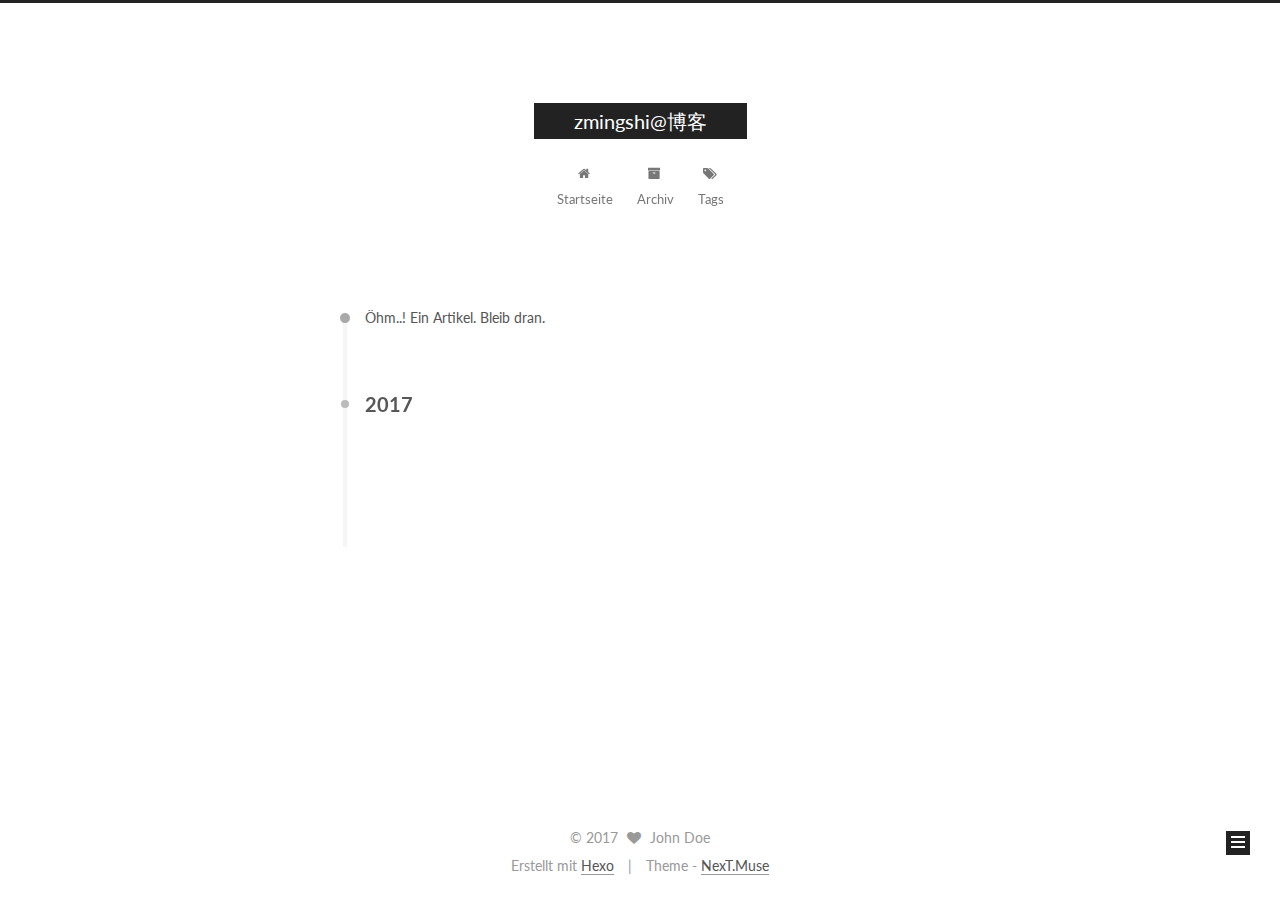
==== archives/index.html @ 95a9414c "Site updated: 2017-06-01 18:50:44" ====
<!doctype html>



  


<html class="theme-next muse use-motion" lang="">
<head>
  <!-- hexo-inject:begin --><!-- hexo-inject:end --><meta charset="UTF-8"/>
<meta http-equiv="X-UA-Compatible" content="IE=edge" />
<meta name="viewport" content="width=device-width, initial-scale=1, maximum-scale=1"/>









<meta http-equiv="Cache-Control" content="no-transform" />
<meta http-equiv="Cache-Control" content="no-siteapp" />















  
  
  <link href="/lib/fancybox/source/jquery.fancybox.css?v=2.1.5" rel="stylesheet" type="text/css" />




  
  
  
  

  
    
    
  

  

  

  

  

  
    
    
    <link href="//fonts.googleapis.com/css?family=Lato:300,300italic,400,400italic,700,700italic&subset=latin,latin-ext" rel="stylesheet" type="text/css">
  






<link href="/lib/font-awesome/css/font-awesome.min.css?v=4.6.2" rel="stylesheet" type="text/css" />

<link href="/css/main.css?v=5.1.1" rel="stylesheet" type="text/css" />


  <meta name="keywords" content="Hexo, NexT" />





  <link rel="alternate" href="/atom.xml" title="zmingshi@博客" type="application/atom+xml" />




  <link rel="shortcut icon" type="image/x-icon" href="/favicon.ico?v=5.1.1" />






<meta property="og:type" content="website">
<meta property="og:title" content="zmingshi@博客">
<meta property="og:url" content="http://yoursite.com/archives/index.html">
<meta property="og:site_name" content="zmingshi@博客">
<meta name="twitter:card" content="summary">
<meta name="twitter:title" content="zmingshi@博客">



<script type="text/javascript" id="hexo.configurations">
  var NexT = window.NexT || {};
  var CONFIG = {
    root: '/',
    scheme: 'Muse',
    sidebar: {"position":"left","display":"post","offset":12,"offset_float":0,"b2t":false,"scrollpercent":false},
    fancybox: true,
    motion: true,
    duoshuo: {
      userId: '0',
      author: 'Author'
    },
    algolia: {
      applicationID: '',
      apiKey: '',
      indexName: '',
      hits: {"per_page":10},
      labels: {"input_placeholder":"Search for Posts","hits_empty":"We didn't find any results for the search: ${query}","hits_stats":"${hits} results found in ${time} ms"}
    }
  };
</script>



  <link rel="canonical" href="http://yoursite.com/archives/"/>





  <title>Archiv | zmingshi@博客</title><!-- hexo-inject:begin --><!-- hexo-inject:end -->
</head>

<body itemscope itemtype="http://schema.org/WebPage" lang="">

  















  
  
    
  

  <!-- hexo-inject:begin --><!-- hexo-inject:end --><div class="container sidebar-position-left  page-archive  ">
    <div class="headband"></div>

    <header id="header" class="header" itemscope itemtype="http://schema.org/WPHeader">
      <div class="header-inner"><div class="site-brand-wrapper">
  <div class="site-meta ">
    

    <div class="custom-logo-site-title">
      <a href="/"  class="brand" rel="start">
        <span class="logo-line-before"><i></i></span>
        <span class="site-title">zmingshi@博客</span>
        <span class="logo-line-after"><i></i></span>
      </a>
    </div>
      
        <p class="site-subtitle"></p>
      
  </div>

  <div class="site-nav-toggle">
    <button>
      <span class="btn-bar"></span>
      <span class="btn-bar"></span>
      <span class="btn-bar"></span>
    </button>
  </div>
</div>

<nav class="site-nav">
  

  
    <ul id="menu" class="menu">
      
        
        <li class="menu-item menu-item-home">
          <a href="/" rel="section">
            
              <i class="menu-item-icon fa fa-fw fa-home"></i> <br />
            
            Startseite
          </a>
        </li>
      
        
        <li class="menu-item menu-item-archives">
          <a href="/archives" rel="section">
            
              <i class="menu-item-icon fa fa-fw fa-archive"></i> <br />
            
            Archiv
          </a>
        </li>
      
        
        <li class="menu-item menu-item-tags">
          <a href="/tags" rel="section">
            
              <i class="menu-item-icon fa fa-fw fa-tags"></i> <br />
            
            Tags
          </a>
        </li>
      

      
    </ul>
  

  
</nav>



 </div>
    </header>

    <main id="main" class="main">
      <div class="main-inner">
        <div class="content-wrap">
          <div id="content" class="content">
            

  <section id="posts" class="posts-collapse">
    <span class="archive-move-on"></span>

    <span class="archive-page-counter">
      
      
      
        
      
      Öhm..! Ein Artikel. Bleib dran.
    </span>

    

      
      
      

      
        
        <div class="collection-title">
          <h2 class="archive-year motion-element" id="archive-year-2017">2017</h2>
        </div>
      
      

      

  <article class="post post-type-normal" itemscope itemtype="http://schema.org/Article">
    <header class="post-header">

      <h2 class="post-title">
        
            <a class="post-title-link" href="/2017/06/01/logistic-regression/" itemprop="url">
              
                <span itemprop="name">logistic_regression</span>
              
            </a>
        
      </h2>

      <div class="post-meta">
        <time class="post-time" itemprop="dateCreated"
              datetime="2017-06-01T18:26:30+08:00"
              content="2017-06-01" >
          06-01
        </time>
      </div>

    </header>
  </article>



    

  </section>

  



          </div>
          


          

        </div>
        
          
  
  <div class="sidebar-toggle">
    <div class="sidebar-toggle-line-wrap">
      <span class="sidebar-toggle-line sidebar-toggle-line-first"></span>
      <span class="sidebar-toggle-line sidebar-toggle-line-middle"></span>
      <span class="sidebar-toggle-line sidebar-toggle-line-last"></span>
    </div>
  </div>

  <aside id="sidebar" class="sidebar">
    <div class="sidebar-inner">

      

      

      <section class="site-overview sidebar-panel sidebar-panel-active">
        <div class="site-author motion-element" itemprop="author" itemscope itemtype="http://schema.org/Person">
          <img class="site-author-image" itemprop="image"
               src="/images/avatar.gif"
               alt="John Doe" />
          <p class="site-author-name" itemprop="name">John Doe</p>
           
              <p class="site-description motion-element" itemprop="description"></p>
          
        </div>
        <nav class="site-state motion-element">

          
            <div class="site-state-item site-state-posts">
              <a href="/archives">
                <span class="site-state-item-count">1</span>
                <span class="site-state-item-name">Artikel</span>
              </a>
            </div>
          

          

          

        </nav>

        
          <div class="feed-link motion-element">
            <a href="/atom.xml" rel="alternate">
              <i class="fa fa-rss"></i>
              RSS
            </a>
          </div>
        

        <div class="links-of-author motion-element">
          
        </div>

        
        

        
        

        


      </section>

      

      

    </div>
  </aside>


        
      </div>
    </main>

    <footer id="footer" class="footer">
      <div class="footer-inner">
        <div class="copyright" >
  
  &copy; 
  <span itemprop="copyrightYear">2017</span>
  <span class="with-love">
    <i class="fa fa-heart"></i>
  </span>
  <span class="author" itemprop="copyrightHolder">John Doe</span>
</div>


<div class="powered-by">
  Erstellt mit  <a class="theme-link" href="https://hexo.io">Hexo</a>
</div>

<div class="theme-info">
  Theme -
  <a class="theme-link" href="https://github.com/iissnan/hexo-theme-next">
    NexT.Muse
  </a>
</div>


        

        
      </div>
    </footer>

    
      <div class="back-to-top">
        <i class="fa fa-arrow-up"></i>
        
      </div>
    

  </div>

  

<script type="text/javascript">
  if (Object.prototype.toString.call(window.Promise) !== '[object Function]') {
    window.Promise = null;
  }
</script>









  












  
  <script type="text/javascript" src="/lib/jquery/index.js?v=2.1.3"></script>

  
  <script type="text/javascript" src="/lib/fastclick/lib/fastclick.min.js?v=1.0.6"></script>

  
  <script type="text/javascript" src="/lib/jquery_lazyload/jquery.lazyload.js?v=1.9.7"></script>

  
  <script type="text/javascript" src="/lib/velocity/velocity.min.js?v=1.2.1"></script>

  
  <script type="text/javascript" src="/lib/velocity/velocity.ui.min.js?v=1.2.1"></script>

  
  <script type="text/javascript" src="/lib/fancybox/source/jquery.fancybox.pack.js?v=2.1.5"></script>


  


  <script type="text/javascript" src="/js/src/utils.js?v=5.1.1"></script>

  <script type="text/javascript" src="/js/src/motion.js?v=5.1.1"></script>



  
  

  
  
    <script type="text/javascript" id="motion.page.archive">
      $('.archive-year').velocity('transition.slideLeftIn');
    </script>
  


  


  <script type="text/javascript" src="/js/src/bootstrap.js?v=5.1.1"></script>



  


  




	





  





  





  






  





  

  

  

  
  
    <script type="text/x-mathjax-config">
      MathJax.Hub.Config({
        tex2jax: {
          inlineMath: [ ['$','$'], ["\\(","\\)"]  ],
          processEscapes: true,
          skipTags: ['script', 'noscript', 'style', 'textarea', 'pre', 'code']
        }
      });
    </script>

    <script type="text/x-mathjax-config">
      MathJax.Hub.Queue(function() {
        var all = MathJax.Hub.getAllJax(), i;
        for (i=0; i < all.length; i += 1) {
          all[i].SourceElement().parentNode.className += ' has-jax';
        }
      });
    </script>
    <script type="text/javascript" src="//cdn.mathjax.org/mathjax/latest/MathJax.js?config=TeX-AMS-MML_HTMLorMML"></script><!-- hexo-inject:begin --><!-- Begin: Injected MathJax -->
<script type="text/x-mathjax-config">
  MathJax.Hub.Config({"tex2jax":{"inlineMath":[["$","$"],["\\(","\\)"]],"skipTags":["script","noscript","style","textarea","pre","code"],"processEscapes":true},"TeX":{"equationNumbers":{"autoNumber":"AMS"}}});
</script>

<script type="text/x-mathjax-config">
  MathJax.Hub.Queue(function() {
    var all = MathJax.Hub.getAllJax(), i;
    for(i=0; i < all.length; i += 1) {
      all[i].SourceElement().parentNode.className += ' has-jax';
    }
  });
</script>

<script type="text/javascript" src="//cdn.mathjax.org/mathjax/latest/MathJax.js?config=TeX-AMS-MML_HTMLorMML">
</script>
<!-- End: Injected MathJax -->
<!-- hexo-inject:end -->
  


  

  

</body>
</html>
---- css/main.css ----
/* normalize.css v3.0.2 | MIT License | git.io/normalize */
html {
  font-family: sans-serif; /* 1 */
  -ms-text-size-adjust: 100%; /* 2 */
  -webkit-text-size-adjust: 100%; /* 2 */
}
body {
  margin: 0;
}
article,
aside,
details,
figcaption,
figure,
footer,
header,
hgroup,
main,
menu,
nav,
section,
summary {
  display: block;
}
audio,
canvas,
progress,
video {
  display: inline-block; /* 1 */
  vertical-align: baseline; /* 2 */
}
audio:not([controls]) {
  display: none;
  height: 0;
}
[hidden],
template {
  display: none;
}
a {
  background-color: transparent;
}
a:active,
a:hover {
  outline: 0;
}
abbr[title] {
  border-bottom: 1px dotted;
}
b,
strong {
  font-weight: bold;
}
dfn {
  font-style: italic;
}
h1 {
  font-size: 2em;
  margin: 0.67em 0;
}
mark {
  background: #ff0;
  color: #000;
}
small {
  font-size: 80%;
}
sub,
sup {
  font-size: 75%;
  line-height: 0;
  position: relative;
  vertical-align: baseline;
}
sup {
  top: -0.5em;
}
sub {
  bottom: -0.25em;
}
img {
  border: 0;
}
svg:not(:root) {
  overflow: hidden;
}
figure {
  margin: 1em 40px;
}
hr {
  -moz-box-sizing: content-box;
  box-sizing: content-box;
  height: 0;
}
pre {
  overflow: auto;
}
code,
kbd,
pre,
samp {
  font-family: monospace, monospace;
  font-size: 1em;
}
button,
input,
optgroup,
select,
textarea {
  color: inherit; /* 1 */
  font: inherit; /* 2 */
  margin: 0; /* 3 */
}
button {
  overflow: visible;
}
button,
select {
  text-transform: none;
}
button,
html input[type="button"],
input[type="reset"],
input[type="submit"] {
  -webkit-appearance: button; /* 2 */
  cursor: pointer; /* 3 */
}
button[disabled],
html input[disabled] {
  cursor: default;
}
button::-moz-focus-inner,
input::-moz-focus-inner {
  border: 0;
  padding: 0;
}
input {
  line-height: normal;
}
input[type="checkbox"],
input[type="radio"] {
  box-sizing: border-box; /* 1 */
  padding: 0; /* 2 */
}
input[type="number"]::-webkit-inner-spin-button,
input[type="number"]::-webkit-outer-spin-button {
  height: auto;
}
input[type="search"] {
  -webkit-appearance: textfield; /* 1 */
  -moz-box-sizing: content-box;
  -webkit-box-sizing: content-box; /* 2 */
  box-sizing: content-box;
}
input[type="search"]::-webkit-search-cancel-button,
input[type="search"]::-webkit-search-decoration {
  -webkit-appearance: none;
}
fieldset {
  border: 1px solid #c0c0c0;
  margin: 0 2px;
  padding: 0.35em 0.625em 0.75em;
}
legend {
  border: 0; /* 1 */
  padding: 0; /* 2 */
}
textarea {
  overflow: auto;
}
optgroup {
  font-weight: bold;
}
table {
  border-collapse: collapse;
  border-spacing: 0;
}
td,
th {
  padding: 0;
}
::selection {
  background: #262a30;
  color: #fff;
}
body {
  position: relative;
  font-family: 'Lato', "PingFang SC", "Microsoft YaHei", sans-serif;
  font-size: 14px;
  line-height: 2;
  color: #555;
  background: #fff;
}
@media (max-width: 767px) {
  body {
    padding-right: 0 !important;
  }
}
@media (min-width: 768px) and (max-width: 991px) {
  body {
    padding-right: 0 !important;
  }
}
@media (min-width: 1600px) {
  body {
    font-size: 16px;
  }
}
h1,
h2,
h3,
h4,
h5,
h6 {
  margin: 0;
  padding: 0;
  font-weight: bold;
  line-height: 1.5;
  font-family: 'Lato', "PingFang SC", "Microsoft YaHei", sans-serif;
}
h2,
h3,
h4,
h5,
h6 {
  margin: 20px 0 15px;
}
h1 {
  font-size: 22px;
}
@media (max-width: 767px) {
  h1 {
    font-size: 18px;
  }
}
h2 {
  font-size: 20px;
}
@media (max-width: 767px) {
  h2 {
    font-size: 16px;
  }
}
h3 {
  font-size: 18px;
}
@media (max-width: 767px) {
  h3 {
    font-size: 14px;
  }
}
h4 {
  font-size: 16px;
}
@media (max-width: 767px) {
  h4 {
    font-size: 12px;
  }
}
h5 {
  font-size: 14px;
}
@media (max-width: 767px) {
  h5 {
    font-size: 10px;
  }
}
h6 {
  font-size: 12px;
}
@media (max-width: 767px) {
  h6 {
    font-size: 8px;
  }
}
p {
  margin: 0 0 25px 0;
}
a {
  color: #555;
  text-decoration: none;
  border-bottom: 1px solid #999;
  word-wrap: break-word;
}
a:hover {
  color: #222;
  border-bottom-color: #222;
}
blockquote {
  margin: 0;
  padding: 0;
}
img {
  display: block;
  margin: auto;
  max-width: 100%;
  height: auto;
}
hr {
  margin: 40px 0;
  height: 3px;
  border: none;
  background-color: #ddd;
  background-image: repeating-linear-gradient(-45deg, #fff, #fff 4px, transparent 4px, transparent 8px);
}
blockquote {
  padding: 0 15px;
  color: #666;
  border-left: 4px solid #ddd;
}
blockquote cite::before {
  content: "-";
  padding: 0 5px;
}
dt {
  font-weight: 700;
}
dd {
  margin: 0;
  padding: 0;
}
.text-left {
  text-align: left;
}
.text-center {
  text-align: center;
}
.text-right {
  text-align: right;
}
.text-justify {
  text-align: justify;
}
.text-nowrap {
  white-space: nowrap;
}
.text-lowercase {
  text-transform: lowercase;
}
.text-uppercase {
  text-transform: uppercase;
}
.text-capitalize {
  text-transform: capitalize;
}
.center-block {
  display: block;
  margin-left: auto;
  margin-right: auto;
}
.clearfix:before,
.clearfix:after {
  content: " ";
  display: table;
}
.clearfix:after {
  clear: both;
}
.pullquote {
  width: 45%;
}
.pullquote.left {
  float: left;
  margin-left: 5px;
  margin-right: 10px;
}
.pullquote.right {
  float: right;
  margin-left: 10px;
  margin-right: 5px;
}
.affix.affix.affix {
  position: fixed;
}
.translation {
  margin-top: -20px;
  font-size: 14px;
  color: #999;
}
.scrollbar-measure {
  width: 100px;
  height: 100px;
  overflow: scroll;
  position: absolute;
  top: -9999px;
}
.use-motion .motion-element {
  opacity: 0;
}
table {
  margin: 20px 0;
  width: 100%;
  border-collapse: collapse;
  border-spacing: 0;
  border: 1px solid #ddd;
  font-size: 14px;
  table-layout: fixed;
  word-wrap: break-all;
}
table>tbody>tr:nth-of-type(odd) {
  background-color: #f9f9f9;
}
table>tbody>tr:hover {
  background-color: #f5f5f5;
}
caption,
th,
td {
  padding: 8px;
  text-align: left;
  vertical-align: middle;
  font-weight: normal;
}
th,
td {
  border-bottom: 3px solid #ddd;
  border-right: 1px solid #eee;
}
th {
  padding-bottom: 10px;
  font-weight: 700;
}
td {
  border-bottom-width: 1px;
}
html,
body {
  height: 100%;
}
.container {
  position: relative;
  min-height: 100%;
}
.header-inner {
  margin: 0 auto;
  padding: 100px 0 70px;
  width: 700px;
}
@media (min-width: 1600px) {
  .container .header-inner {
    width: 900px;
  }
}
.main {
  padding-bottom: 150px;
}
.main-inner {
  margin: 0 auto;
  width: 700px;
}
@media (min-width: 1600px) {
  .container .main-inner {
    width: 900px;
  }
}
.footer {
  position: absolute;
  left: 0;
  bottom: 0;
  width: 100%;
  min-height: 50px;
}
.footer-inner {
  box-sizing: border-box;
  margin: 20px auto;
  width: 700px;
}
@media (min-width: 1600px) {
  .container .footer-inner {
    width: 900px;
  }
}
pre,
.highlight {
  overflow: auto;
  margin: 20px 0;
  padding: 0;
  font-size: 13px;
  color: #4d4d4c;
  background: #f7f7f7;
  line-height: 1.6;
}
pre,
code {
  font-family: consolas, Menlo, "PingFang SC", "Microsoft YaHei", monospace;
}
code {
  padding: 2px 4px;
  word-wrap: break-word;
  color: #555;
  background: #eee;
  border-radius: 3px;
  font-size: 13px;
}
pre code {
  padding: 0;
  color: #4d4d4c;
  background: none;
  text-shadow: none;
}
.highlight {
  border-radius: 1px;
}
.highlight pre {
  border: none;
  margin: 0;
  padding: 10px 0;
}
.highlight table {
  margin: 0;
  width: auto;
  border: none;
}
.highlight td {
  border: none;
  padding: 0;
}
.highlight figcaption {
  font-size: 1em;
  color: #4d4d4c;
  line-height: 1em;
  margin-bottom: 1em;
}
.highlight figcaption:before,
.highlight figcaption:after {
  content: " ";
  display: table;
}
.highlight figcaption:after {
  clear: both;
}
.highlight figcaption a {
  float: right;
  color: #4d4d4c;
}
.highlight figcaption a:hover {
  border-bottom-color: #4d4d4c;
}
.highlight .gutter pre {
  padding-left: 10px;
  padding-right: 10px;
  color: #869194;
  text-align: right;
  background-color: #eff2f3;
}
.highlight .code pre {
  width: 100%;
  padding-left: 10px;
  padding-right: 10px;
  background-color: #f7f7f7;
}
.highlight .line {
  height: 20px;
}
.gutter {
  -webkit-user-select: none;
  -moz-user-select: none;
  -ms-user-select: none;
  user-select: none;
}
.gist table {
  width: auto;
}
.gist table td {
  border: none;
}
pre .deletion {
  background: #fdd;
}
pre .addition {
  background: #dfd;
}
pre .meta {
  color: #8959a8;
}
pre .comment {
  color: #8e908c;
}
pre .variable,
pre .attribute,
pre .tag,
pre .regexp,
pre .ruby .constant,
pre .xml .tag .title,
pre .xml .pi,
pre .xml .doctype,
pre .html .doctype,
pre .css .id,
pre .css .class,
pre .css .pseudo {
  color: #c82829;
}
pre .number,
pre .preprocessor,
pre .built_in,
pre .literal,
pre .params,
pre .constant,
pre .command {
  color: #f5871f;
}
pre .ruby .class .title,
pre .css .rules .attribute,
pre .string,
pre .value,
pre .inheritance,
pre .header,
pre .ruby .symbol,
pre .xml .cdata,
pre .special,
pre .number,
pre .formula {
  color: #718c00;
}
pre .title,
pre .css .hexcolor {
  color: #3e999f;
}
pre .function,
pre .python .decorator,
pre .python .title,
pre .ruby .function .title,
pre .ruby .title .keyword,
pre .perl .sub,
pre .javascript .title,
pre .coffeescript .title {
  color: #4271ae;
}
pre .keyword,
pre .javascript .function {
  color: #8959a8;
}
.full-image.full-image.full-image {
  border: none;
  max-width: 100%;
  width: auto;
  margin: 20px auto;
}
@media (min-width: 992px) {
  .full-image.full-image.full-image {
    max-width: none;
    width: 110%;
    margin: 25px -5%;
  }
}
.blockquote-center,
.page-home .post-type-quote blockquote,
.page-post-detail .post-type-quote blockquote {
  position: relative;
  margin: 40px 0;
  padding: 0;
  border-left: none;
  text-align: center;
}
.blockquote-center::before,
.page-home .post-type-quote blockquote::before,
.page-post-detail .post-type-quote blockquote::before,
.blockquote-center::after,
.page-home .post-type-quote blockquote::after,
.page-post-detail .post-type-quote blockquote::after {
  position: absolute;
  content: ' ';
  display: block;
  width: 100%;
  height: 24px;
  opacity: 0.2;
  background-repeat: no-repeat;
  background-position: 0 -6px;
  background-size: 22px 22px;
}
.blockquote-center::before,
.page-home .post-type-quote blockquote::before,
.page-post-detail .post-type-quote blockquote::before {
  top: -20px;
  background-image: url("../images/quote-l.svg");
  border-top: 1px solid #ccc;
}
.blockquote-center::after,
.page-home .post-type-quote blockquote::after,
.page-post-detail .post-type-quote blockquote::after {
  bottom: -20px;
  background-image: url("../images/quote-r.svg");
  border-bottom: 1px solid #ccc;
  background-position: 100% 8px;
}
.blockquote-center p,
.page-home .post-type-quote blockquote p,
.page-post-detail .post-type-quote blockquote p,
.blockquote-center div,
.page-home .post-type-quote blockquote div,
.page-post-detail .post-type-quote blockquote div {
  text-align: center;
}
.post .post-body .group-picture img {
  box-sizing: border-box;
  padding: 0 3px;
  border: none;
}
.post .group-picture-row {
  overflow: hidden;
  margin-top: 6px;
}
.post .group-picture-row:first-child {
  margin-top: 0;
}
.post .group-picture-column {
  float: left;
}
.page-post-detail .post-body .group-picture-column {
  float: none;
  margin-top: 10px;
  width: auto !important;
}
.page-post-detail .post-body .group-picture-column img {
  margin: 0 auto;
}
.page-archive .group-picture-container {
  overflow: hidden;
}
.page-archive .group-picture-row {
  float: left;
}
.page-archive .group-picture-row:first-child {
  margin-top: 6px;
}
.page-archive .group-picture-column {
  max-width: 150px;
  max-height: 150px;
}
.note {
  padding: 20px;
  margin: 20px 0;
  border: 1px solid #eee;
  border-left-width: 5px;
  border-radius: 3px;
}
.note h2,
.note h3,
.note h4,
.note h5,
.note h6 {
  margin-top: 0;
  margin-bottom: 5px;
}
.note p:last-child {
  margin-bottom: 0;
}
.note code {
  border-radius: 3px;
}
.note+.note {
  margin-top: -5px;
}
.default {
  border-left-color: #777;
}
.default h2,
.default h3,
.default h4,
.default h5,
.default h6 {
  color: #777;
}
.primary {
  border-left-color: #428bca;
}
.primary h2,
.primary h3,
.primary h4,
.primary h5,
.primary h6 {
  color: #428bca;
}
.success {
  border-left-color: #5cb85c;
}
.success h2,
.success h3,
.success h4,
.success h5,
.success h6 {
  color: #5cb85c;
}
.danger {
  border-left-color: #d9534f;
}
.danger h2,
.danger h3,
.danger h4,
.danger h5,
.danger h6 {
  color: #d9534f;
}
.warning {
  border-left-color: #f0ad4e;
}
.warning h2,
.warning h3,
.warning h4,
.warning h5,
.warning h6 {
  color: #f0ad4e;
}
.info {
  border-left-color: #5bc0de;
}
.info h2,
.info h3,
.info h4,
.info h5,
.info h6 {
  color: #5bc0de;
}
.btn {
  display: inline-block;
  padding: 0 20px;
  font-size: 14px;
  color: #fff;
  background: #222;
  border: 2px solid #222;
  text-decoration: none;
  border-radius: 0;
  transition-property: background-color;
  transition-duration: 0.2s;
  transition-timing-function: ease-in-out;
  transition-delay: 0s;
}
.btn:hover,
.post-button .btn:hover {
  border-color: #222;
  color: #222;
  background: #fff;
}
.btn-bar {
  display: block;
  width: 22px;
  height: 2px;
  background: #555;
  border-radius: 1px;
}
.btn-bar+.btn-bar {
  margin-top: 4px;
}
.pagination {
  margin: 120px 0 40px;
  text-align: center;
  border-top: 1px solid #eee;
}
.page-number-basic,
.pagination .prev,
.pagination .next,
.pagination .page-number,
.pagination .space {
  display: inline-block;
  position: relative;
  top: -1px;
  margin: 0 10px;
  padding: 0 10px;
  line-height: 30px;
}
@media (max-width: 767px) {
  .page-number-basic,
  .pagination .prev,
  .pagination .next,
  .pagination .page-number,
  .pagination .space {
    margin: 0 5px;
  }
}
.pagination .prev,
.pagination .next,
.pagination .page-number {
  border-bottom: 0;
  border-top: 1px solid #eee;
  transition-property: border-color;
  transition-duration: 0.2s;
  transition-timing-function: ease-in-out;
  transition-delay: 0s;
}
.pagination .prev:hover,
.pagination .next:hover,
.pagination .page-number:hover {
  border-top-color: #222;
}
.pagination .space {
  padding: 0;
  margin: 0;
}
.pagination .prev {
  margin-left: 0;
}
.pagination .next {
  margin-right: 0;
}
.pagination .page-number.current {
  color: #fff;
  background: #ccc;
  border-top-color: #ccc;
}
@media (max-width: 767px) {
  .pagination {
    border-top: none;
  }
  .pagination .prev,
  .pagination .next,
  .pagination .page-number {
    margin-bottom: 10px;
    border-top: 0;
    border-bottom: 1px solid #eee;
  }
  .pagination .prev:hover,
  .pagination .next:hover,
  .pagination .page-number:hover {
    border-bottom-color: #222;
  }
}
.comments {
  margin: 60px 20px 0;
}
.tag-cloud {
  text-align: center;
}
.tag-cloud a {
  display: inline-block;
  margin: 10px;
}
.back-to-top {
  box-sizing: border-box;
  position: fixed;
  bottom: -100px;
  right: 30px;
  z-index: 1050;
  padding: 0 6px;
  width: 24px;
  background: #222;
  font-size: 12px;
  opacity: 1;
  color: #fff;
  cursor: pointer;
  text-align: center;
  -webkit-transform: translateZ(0);
  transition-property: bottom;
  transition-duration: 0.2s;
  transition-timing-function: ease-in-out;
  transition-delay: 0s;
}
@media (max-width: 767px) {
  .back-to-top {
    display: none;
  }
}
@media (min-width: 768px) and (max-width: 991px) {
  .back-to-top {
    display: none;
  }
}
.back-to-top.back-to-top-on {
  bottom: 19px;
}
.header {
  background: transparent;
}
.header-inner {
  position: relative;
}
.headband {
  height: 3px;
  background: #222;
}
.site-meta {
  margin: 0;
  text-align: center;
}
@media (max-width: 767px) {
  .site-meta {
    text-align: center;
  }
}
.brand {
  position: relative;
  display: inline-block;
  padding: 0 40px;
  color: #fff;
  background: #222;
  border-bottom: none;
}
.brand:hover {
  color: #fff;
}
.logo {
  display: inline-block;
  margin-right: 5px;
  line-height: 36px;
  vertical-align: top;
}
.site-title {
  display: inline-block;
  vertical-align: top;
  line-height: 36px;
  font-size: 20px;
  font-weight: normal;
  font-family: 'Lato', "PingFang SC", "Microsoft YaHei", sans-serif;
}
.site-subtitle {
  margin-top: 10px;
  font-size: 13px;
  color: #999;
}
.use-motion .brand {
  opacity: 0;
}
.use-motion .logo,
.use-motion .site-title,
.use-motion .site-subtitle {
  opacity: 0;
  position: relative;
  top: -10px;
}
.site-nav-toggle {
  display: none;
  position: absolute;
  top: 10px;
  left: 10px;
}
@media (max-width: 767px) {
  .site-nav-toggle {
    display: block;
  }
}
.site-nav-toggle button {
  margin-top: 2px;
  padding: 9px 10px;
  background: transparent;
  border: none;
}
@media (max-width: 767px) {
  .site-nav {
    display: none;
    margin: 0 -10px;
    padding: 0 10px;
    clear: both;
    border-top: 1px solid #ddd;
  }
}
@media (min-width: 768px) and (max-width: 991px) {
  .site-nav {
    display: block !important;
  }
}
@media (min-width: 992px) {
  .site-nav {
    display: block !important;
  }
}
.menu {
  margin-top: 20px;
  padding-left: 0;
  text-align: center;
}
.menu .menu-item {
  display: inline-block;
  margin: 0 10px;
  list-style: none;
}
@media screen and (max-width: 767px) {
  .menu .menu-item {
    margin-top: 10px;
  }
}
.menu .menu-item a {
  display: block;
  font-size: 13px;
  line-height: inherit;
  border-bottom: 1px solid transparent;
  transition-property: border-color;
  transition-duration: 0.2s;
  transition-timing-function: ease-in-out;
  transition-delay: 0s;
}
.menu .menu-item a:hover {
  border-bottom-color: #222;
}
.menu .menu-item .fa {
  margin-right: 5px;
}
.use-motion .menu-item {
  opacity: 0;
}
.post-body {
  font-family: 'Lato', "PingFang SC", "Microsoft YaHei", sans-serif;
}
@media (max-width: 767px) {
  .post-body {
    word-break: break-word;
  }
}
.post-body .fancybox img {
  display: block !important;
  margin: 0 auto;
  cursor: pointer;
  cursor: zoom-in;
  cursor: -webkit-zoom-in;
}
.post-body .image-caption,
.post-body .figure .caption {
  margin: 10px auto 15px;
  text-align: center;
  font-size: 14px;
  color: #999;
  font-weight: bold;
  line-height: 1;
}
.post-sticky-flag {
  display: inline-block;
  font-size: 16px;
  -ms-transform: rotate(30deg);
  -webkit-transform: rotate(30deg);
  -moz-transform: rotate(30deg);
  -ms-transform: rotate(30deg);
  -o-transform: rotate(30deg);
  transform: rotate(30deg);
}
.posts-expand {
  padding-top: 40px;
}
@media (max-width: 767px) {
  .posts-expand {
    margin: 0 20px;
  }
  .post-body pre {
    padding: 10px;
  }
  .post-body pre .gutter pre {
    padding-right: 10px;
  }
  .post-body .highlight {
    margin-left: 0px;
    margin-right: 0px;
    padding: 0;
  }
  .post-body .highlight .gutter pre {
    padding-right: 10px;
  }
}
@media (min-width: 992px) {
  .posts-expand .post-body {
    text-align: justify;
  }
}
.posts-expand .post-body h2,
.posts-expand .post-body h3,
.posts-expand .post-body h4,
.posts-expand .post-body h5,
.posts-expand .post-body h6 {
  padding-top: 10px;
}
.posts-expand .post-body h2 .header-anchor,
.posts-expand .post-body h3 .header-anchor,
.posts-expand .post-body h4 .header-anchor,
.posts-expand .post-body h5 .header-anchor,
.posts-expand .post-body h6 .header-anchor {
  float: right;
  margin-left: 10px;
  color: #ccc;
  border-bottom-style: none;
  visibility: hidden;
}
.posts-expand .post-body h2 .header-anchor:hover,
.posts-expand .post-body h3 .header-anchor:hover,
.posts-expand .post-body h4 .header-anchor:hover,
.posts-expand .post-body h5 .header-anchor:hover,
.posts-expand .post-body h6 .header-anchor:hover {
  color: inherit;
}
.posts-expand .post-body h2:hover .header-anchor,
.posts-expand .post-body h3:hover .header-anchor,
.posts-expand .post-body h4:hover .header-anchor,
.posts-expand .post-body h5:hover .header-anchor,
.posts-expand .post-body h6:hover .header-anchor {
  visibility: visible;
}
.posts-expand .post-body ul li {
  list-style: circle;
}
.posts-expand .post-body img {
  box-sizing: border-box;
  margin: auto;
  padding: 3px;
  border: 1px solid #ddd;
}
.posts-expand .fancybox img {
  margin: 0 auto;
}
@media (max-width: 767px) {
  .posts-collapse {
    margin: 0 20px;
  }
  .posts-collapse .post-title,
  .posts-collapse .post-meta {
    display: block;
    width: auto;
    text-align: left;
  }
}
.posts-collapse {
  position: relative;
  z-index: 1010;
  margin-left: 55px;
}
.posts-collapse::after {
  content: " ";
  position: absolute;
  top: 20px;
  left: 0;
  margin-left: -2px;
  width: 4px;
  height: 100%;
  background: #f5f5f5;
  z-index: -1;
}
@media (max-width: 767px) {
  .posts-collapse {
    margin: 0 20px;
  }
}
.posts-collapse .collection-title {
  position: relative;
  margin: 60px 0;
}
.posts-collapse .collection-title h1,
.posts-collapse .collection-title h2 {
  margin-left: 20px;
}
.posts-collapse .collection-title small {
  color: #bbb;
  margin-left: 5px;
}
.posts-collapse .collection-title::before {
  content: " ";
  position: absolute;
  left: 0;
  top: 50%;
  margin-left: -4px;
  margin-top: -4px;
  width: 8px;
  height: 8px;
  background: #bbb;
  border-radius: 50%;
}
.posts-collapse .post {
  margin: 30px 0;
}
.posts-collapse .post-header {
  position: relative;
  transition-duration: 0.2s;
  transition-timing-function: ease-in-out;
  transition-delay: 0s;
  transition-property: border;
  border-bottom: 1px dashed #ccc;
}
.posts-collapse .post-header::before {
  content: " ";
  position: absolute;
  left: 0;
  top: 12px;
  width: 6px;
  height: 6px;
  margin-left: -4px;
  background: #bbb;
  border-radius: 50%;
  border: 1px solid #fff;
  transition-duration: 0.2s;
  transition-timing-function: ease-in-out;
  transition-delay: 0s;
  transition-property: background;
}
.posts-collapse .post-header:hover {
  border-bottom-color: #666;
}
.posts-collapse .post-header:hover::before {
  background: #222;
}
.posts-collapse .post-meta {
  position: absolute;
  font-size: 12px;
  left: 20px;
  top: 5px;
}
.posts-collapse .post-comments-count {
  display: none;
}
.posts-collapse .post-title {
  margin-left: 60px;
  font-size: 16px;
  font-weight: normal;
  line-height: inherit;
}
.posts-collapse .post-title::after {
  margin-left: 3px;
  opacity: 0.6;
}
.posts-collapse .post-title a {
  color: #666;
  border-bottom: none;
}
.page-home .post-type-quote .post-header,
.page-post-detail .post-type-quote .post-header,
.page-home .post-type-quote .post-tags,
.page-post-detail .post-type-quote .post-tags {
  display: none;
}
.posts-expand .post-title {
  font-size: 26px;
  text-align: center;
  word-break: break-word;
  font-weight: 400;
}
@media (max-width: 767px) {
  .posts-expand .post-title {
    font-size: 22px;
  }
}
.posts-expand .post-title-link {
  display: inline-block;
  position: relative;
  color: #555;
  border-bottom: none;
  line-height: 1.2;
  vertical-align: top;
}
.posts-expand .post-title-link::before {
  content: "";
  position: absolute;
  width: 100%;
  height: 2px;
  bottom: 0;
  left: 0;
  background-color: #000;
  visibility: hidden;
  -webkit-transform: scaleX(0);
  -moz-transform: scaleX(0);
  -ms-transform: scaleX(0);
  -o-transform: scaleX(0);
  transform: scaleX(0);
  transition-duration: 0.2s;
  transition-timing-function: ease-in-out;
  transition-delay: 0s;
}
.posts-expand .post-title-link:hover::before {
  visibility: visible;
  -webkit-transform: scaleX(1);
  -moz-transform: scaleX(1);
  -ms-transform: scaleX(1);
  -o-transform: scaleX(1);
  transform: scaleX(1);
}
.posts-expand .post-title-link .fa {
  font-size: 16px;
}
.posts-expand .post-meta {
  margin: 3px 0 60px 0;
  color: #999;
  font-family: 'Lato', "PingFang SC", "Microsoft YaHei", sans-serif;
  font-size: 12px;
  text-align: center;
}
.posts-expand .post-meta .post-category-list {
  display: inline-block;
  margin: 0;
  padding: 3px;
}
.posts-expand .post-meta .post-category-list-link {
  color: #999;
}
.posts-expand .post-meta .post-description {
  font-size: 14px;
  margin-top: 2px;
}
.post-wordcount {
  display: inline-block;
}
.post-meta-divider {
  margin: 0 0.5em;
}
.post-meta-item-icon {
  margin-right: 3px;
}
@media (min-width: 768px) and (max-width: 991px) {
  .post-meta-item-icon {
    display: inline-block;
  }
}
@media (max-width: 767px) {
  .post-meta-item-icon {
    display: inline-block;
  }
}
@media (min-width: 768px) and (max-width: 991px) {
  .post-meta-item-text {
    display: none;
  }
}
@media (max-width: 767px) {
  .post-meta-item-text {
    display: none;
  }
}
@media (max-width: 767px) {
  .posts-expand .post-comments-count {
    display: none;
  }
}
.post-button {
  margin-top: 50px;
}
.post-button .btn {
  color: #fff;
  font-size: 14px;
  background: #222;
  border-radius: 0;
  line-height: 2;
  margin: 0 4px 8px 4px;
}
.post-button .fa-fw {
  width: 1.285714285714286em;
  text-align: left;
}
.posts-expand .post-tags {
  margin-top: 40px;
  text-align: center;
}
.posts-expand .post-tags a {
  display: inline-block;
  margin-right: 10px;
  font-size: 13px;
}
.post-nav {
  display: table;
  margin-top: 15px;
  width: 100%;
  border-top: 1px solid #eee;
}
.post-nav-divider {
  display: table-cell;
  width: 10%;
}
.post-nav-item {
  display: table-cell;
  padding: 10px 0 0 0;
  width: 45%;
  vertical-align: top;
}
.post-nav-item a {
  position: relative;
  display: block;
  line-height: 25px;
  font-size: 14px;
  color: #555;
  border-bottom: none;
}
.post-nav-item a:hover {
  color: #222;
  border-bottom: none;
}
.post-nav-item a:active {
  top: 2px;
}
.post-nav-item .fa {
  position: absolute;
  top: 8px;
  left: 0;
  font-size: 12px;
}
.post-nav-next a {
  padding-left: 15px;
}
.post-nav-prev {
  text-align: right;
}
.post-nav-prev a {
  padding-right: 15px;
}
.post-nav-prev .fa {
  right: 0;
  left: auto;
}
.posts-expand .post-eof {
  display: block;
  margin: 80px auto 60px;
  width: 8%;
  height: 1px;
  background: #ccc;
  text-align: center;
}
.post:last-child .post-eof.post-eof.post-eof {
  display: none;
}
.post-gallery {
  display: table;
  table-layout: fixed;
  width: 100%;
  border-collapse: separate;
}
.post-gallery-row {
  display: table-row;
}
.post-gallery .post-gallery-img {
  display: table-cell;
  text-align: center;
  vertical-align: middle;
  border: none;
}
.post-gallery .post-gallery-img img {
  max-width: 100%;
  max-height: 100%;
  border: none;
}
.fancybox-close,
.fancybox-close:hover {
  border: none;
}
.sidebar {
  position: fixed;
  right: 0;
  top: 0;
  bottom: 0;
  width: 0;
  z-index: 1040;
  box-shadow: inset 0 2px 6px #000;
  background: #222;
  -webkit-transform: translateZ(0);
}
.sidebar a {
  color: #999;
  border-bottom-color: #555;
}
.sidebar a:hover {
  color: #eee;
}
@media (min-width: 768px) and (max-width: 991px) {
  .sidebar {
    display: none !important;
  }
}
@media (max-width: 767px) {
  .sidebar {
    display: none !important;
  }
}
.sidebar-inner {
  position: relative;
  padding: 20px 10px;
  color: #999;
  text-align: center;
}
.sidebar-toggle {
  position: fixed;
  right: 30px;
  bottom: 45px;
  width: 14px;
  height: 14px;
  padding: 5px;
  background: #222;
  line-height: 0;
  z-index: 1050;
  cursor: pointer;
  -webkit-transform: translateZ(0);
}
@media (min-width: 768px) and (max-width: 991px) {
  .sidebar-toggle {
    display: none;
  }
}
@media (max-width: 767px) {
  .sidebar-toggle {
    display: none;
  }
}
.sidebar-toggle-line {
  position: relative;
  display: inline-block;
  vertical-align: top;
  height: 2px;
  width: 100%;
  background: #fff;
  margin-top: 3px;
}
.sidebar-toggle-line:first-child {
  margin-top: 0;
}
.site-author-image {
  display: block;
  margin: 0 auto;
  padding: 2px;
  max-width: 96px;
  height: auto;
  border: 2px solid #333;
}
.site-author-name {
  margin: 5px 0 0;
  text-align: center;
  color: #f5f5f5;
  font-weight: normal;
}
.site-description {
  margin-top: 5px;
  text-align: center;
  font-size: 14px;
  color: #999;
}
.site-state {
  overflow: hidden;
  line-height: 1.4;
  white-space: nowrap;
  text-align: center;
}
.site-state-item {
  display: inline-block;
  padding: 0 15px;
  border-left: 1px solid #333;
}
.site-state-item:first-child {
  border-left: none;
}
.site-state-item a {
  border-bottom: none;
}
.site-state-item-count {
  display: block;
  text-align: center;
  color: inherit;
  font-weight: 600;
  font-size: 18px;
}
.site-state-item-name {
  font-size: 13px;
  color: inherit;
}
.feed-link {
  margin-top: 20px;
}
.feed-link a {
  display: inline-block;
  padding: 0 15px;
  color: #fc6423;
  border: 1px solid #fc6423;
  border-radius: 4px;
}
.feed-link a i {
  color: #fc6423;
  font-size: 14px;
}
.feed-link a:hover {
  color: #fff;
  background: #fc6423;
}
.feed-link a:hover i {
  color: #fff;
}
.links-of-author {
  margin-top: 20px;
}
.links-of-author a {
  display: inline-block;
  vertical-align: middle;
  margin-right: 10px;
  margin-bottom: 10px;
  border-bottom-color: #555;
  font-size: 13px;
}
.links-of-author a:before {
  display: inline-block;
  vertical-align: middle;
  margin-right: 3px;
  content: " ";
  width: 4px;
  height: 4px;
  border-radius: 50%;
  background: #e2ffaf;
}
.links-of-blogroll {
  font-size: 13px;
}
.links-of-blogroll-title {
  margin-top: 20px;
  font-size: 14px;
  font-weight: 600;
}
.links-of-blogroll-list {
  margin: 0;
  padding: 0;
  list-style: none;
}
.links-of-blogroll-item {
  padding: 2px 10px;
}
.sidebar-nav {
  margin: 0 0 20px;
  padding-left: 0;
}
.sidebar-nav li {
  display: inline-block;
  cursor: pointer;
  border-bottom: 1px solid transparent;
  font-size: 14px;
  color: #555;
}
.sidebar-nav li:hover {
  color: #f5f5f5;
}
.page-post-detail .sidebar-nav-toc {
  padding: 0 5px;
}
.page-post-detail .sidebar-nav-overview {
  margin-left: 10px;
}
.sidebar-nav .sidebar-nav-active {
  color: #87daff;
  border-bottom-color: #87daff;
}
.sidebar-nav .sidebar-nav-active:hover {
  color: #87daff;
}
.sidebar-panel {
  display: none;
}
.sidebar-panel-active {
  display: block;
}
.post-toc-empty {
  font-size: 14px;
  color: #666;
}
.post-toc-wrap {
  overflow: hidden;
}
.post-toc {
  overflow: auto;
}
.post-toc ol {
  margin: 0;
  padding: 0 2px 5px 10px;
  text-align: left;
  list-style: none;
  font-size: 14px;
}
.post-toc ol > ol {
  padding-left: 0;
}
.post-toc ol a {
  transition-duration: 0.2s;
  transition-timing-function: ease-in-out;
  transition-delay: 0s;
  transition-property: all;
  color: #999;
  border-bottom-color: #555;
}
.post-toc ol a:hover {
  color: #ccc;
  border-bottom-color: #ccc;
}
.post-toc .nav-item {
  overflow: hidden;
  text-overflow: ellipsis;
  white-space: nowrap;
  line-height: 1.8;
}
.post-toc .nav .nav-child {
  display: none;
}
.post-toc .nav .active > .nav-child {
  display: block;
}
.post-toc .nav .active-current > .nav-child {
  display: block;
}
.post-toc .nav .active-current > .nav-child > .nav-item {
  display: block;
}
.post-toc .nav .active > a {
  color: #87daff;
  border-bottom-color: #87daff;
}
.post-toc .nav .active-current > a {
  color: #87daff;
}
.post-toc .nav .active-current > a:hover {
  color: #87daff;
}
.footer {
  font-size: 14px;
  color: #999;
}
.footer img {
  border: none;
}
.footer-inner {
  text-align: center;
}
.with-love {
  display: inline-block;
  margin: 0 5px;
}
.powered-by,
.theme-info {
  display: inline-block;
}
.powered-by {
  margin-right: 10px;
}
.powered-by::after {
  content: "|";
  padding-left: 10px;
}
.cc-license {
  margin-top: 10px;
  text-align: center;
}
.cc-license .cc-opacity {
  opacity: 0.7;
  border-bottom: none;
}
.cc-license .cc-opacity:hover {
  opacity: 0.9;
}
.cc-license img {
  display: inline-block;
}
.theme-next #ds-thread #ds-reset {
  color: #555;
}
.theme-next #ds-thread #ds-reset .ds-replybox {
  margin-bottom: 30px;
}
.theme-next #ds-thread #ds-reset .ds-replybox .ds-avatar,
.theme-next #ds-reset .ds-avatar img {
  box-shadow: none;
}
.theme-next #ds-thread #ds-reset .ds-textarea-wrapper {
  border-color: #c7d4e1;
  background: none;
  border-top-right-radius: 3px;
  border-top-left-radius: 3px;
}
.theme-next #ds-thread #ds-reset .ds-textarea-wrapper textarea {
  height: 60px;
}
.theme-next #ds-reset .ds-rounded-top {
  border-radius: 0;
}
.theme-next #ds-thread #ds-reset .ds-post-toolbar {
  box-sizing: border-box;
  border: 1px solid #c7d4e1;
  background: #f6f8fa;
}
.theme-next #ds-thread #ds-reset .ds-post-options {
  height: 40px;
  border: none;
  background: none;
}
.theme-next #ds-thread #ds-reset .ds-toolbar-buttons {
  top: 11px;
}
.theme-next #ds-thread #ds-reset .ds-sync {
  top: 5px;
}
.theme-next #ds-thread #ds-reset .ds-post-button {
  top: 4px;
  right: 5px;
  width: 90px;
  height: 30px;
  border: 1px solid #c5ced7;
  border-radius: 3px;
  background-image: linear-gradient(#fbfbfc, #f5f7f9);
  color: #60676d;
}
.theme-next #ds-thread #ds-reset .ds-post-button:hover {
  background-position: 0 -30px;
  color: #60676d;
}
.theme-next #ds-thread #ds-reset .ds-comments-info {
  padding: 10px 0;
}
.theme-next #ds-thread #ds-reset .ds-sort {
  display: none;
}
.theme-next #ds-thread #ds-reset li.ds-tab a.ds-current {
  border: none;
  background: #f6f8fa;
  color: #60676d;
}
.theme-next #ds-thread #ds-reset li.ds-tab a.ds-current:hover {
  background-color: #e9f0f7;
  color: #60676d;
}
.theme-next #ds-thread #ds-reset li.ds-tab a {
  border-radius: 2px;
  padding: 5px;
}
.theme-next #ds-thread #ds-reset .ds-login-buttons p {
  color: #999;
  line-height: 36px;
}
.theme-next #ds-thread #ds-reset .ds-login-buttons .ds-service-list li {
  height: 28px;
}
.theme-next #ds-thread #ds-reset .ds-service-list a {
  background: none;
  padding: 5px;
  border: 1px solid;
  border-radius: 3px;
  text-align: center;
}
.theme-next #ds-thread #ds-reset .ds-service-list a:hover {
  color: #fff;
  background: #666;
}
.theme-next #ds-thread #ds-reset .ds-service-list .ds-weibo {
  color: #fc9b00;
  border-color: #fc9b00;
}
.theme-next #ds-thread #ds-reset .ds-service-list .ds-weibo:hover {
  background: #fc9b00;
}
.theme-next #ds-thread #ds-reset .ds-service-list .ds-qq {
  color: #60a3ec;
  border-color: #60a3ec;
}
.theme-next #ds-thread #ds-reset .ds-service-list .ds-qq:hover {
  background: #60a3ec;
}
.theme-next #ds-thread #ds-reset .ds-service-list .ds-renren {
  color: #2e7ac4;
  border-color: #2e7ac4;
}
.theme-next #ds-thread #ds-reset .ds-service-list .ds-renren:hover {
  background: #2e7ac4;
}
.theme-next #ds-thread #ds-reset .ds-service-list .ds-douban {
  color: #37994c;
  border-color: #37994c;
}
.theme-next #ds-thread #ds-reset .ds-service-list .ds-douban:hover {
  background: #37994c;
}
.theme-next #ds-thread #ds-reset .ds-service-list .ds-kaixin {
  color: #fef20d;
  border-color: #fef20d;
}
.theme-next #ds-thread #ds-reset .ds-service-list .ds-kaixin:hover {
  background: #fef20d;
}
.theme-next #ds-thread #ds-reset .ds-service-list .ds-netease {
  color: #f00;
  border-color: #f00;
}
.theme-next #ds-thread #ds-reset .ds-service-list .ds-netease:hover {
  background: #f00;
}
.theme-next #ds-thread #ds-reset .ds-service-list .ds-sohu {
  color: #ffcb05;
  border-color: #ffcb05;
}
.theme-next #ds-thread #ds-reset .ds-service-list .ds-sohu:hover {
  background: #ffcb05;
}
.theme-next #ds-thread #ds-reset .ds-service-list .ds-baidu {
  color: #2831e0;
  border-color: #2831e0;
}
.theme-next #ds-thread #ds-reset .ds-service-list .ds-baidu:hover {
  background: #2831e0;
}
.theme-next #ds-thread #ds-reset .ds-service-list .ds-google {
  color: #166bec;
  border-color: #166bec;
}
.theme-next #ds-thread #ds-reset .ds-service-list .ds-google:hover {
  background: #166bec;
}
.theme-next #ds-thread #ds-reset .ds-service-list .ds-weixin {
  color: #00ce0d;
  border-color: #00ce0d;
}
.theme-next #ds-thread #ds-reset .ds-service-list .ds-weixin:hover {
  background: #00ce0d;
}
.theme-next #ds-thread #ds-reset .ds-service-list .ds-more-services {
  border: none;
}
.theme-next #ds-thread #ds-reset .ds-service-list .ds-more-services:hover {
  background: none;
}
.theme-next #ds-reset .duoshuo-ua-admin {
  display: inline-block;
  color: #f00;
}
.theme-next #ds-reset .duoshuo-ua-platform,
.theme-next #ds-reset .duoshuo-ua-browser {
  color: #ccc;
}
.theme-next #ds-reset .duoshuo-ua-platform .fa,
.theme-next #ds-reset .duoshuo-ua-browser .fa {
  display: inline-block;
  margin-right: 3px;
}
.theme-next #ds-reset .duoshuo-ua-separator {
  display: inline-block;
  margin-left: 5px;
}
.theme-next .this_ua {
  background-color: #ccc !important;
  border-radius: 4px;
  padding: 0 5px !important;
  margin: 1px 1px !important;
  border: 1px solid #bbb !important;
  color: #fff;
  display: inline-block !important;
}
.theme-next .this_ua.admin {
  background-color: #d9534f !important;
  border-color: #d9534f !important;
}
.theme-next .this_ua.platform.iOS,
.theme-next .this_ua.platform.Mac,
.theme-next .this_ua.platform.Windows {
  background-color: #39b3d7 !important;
  border-color: #46b8da !important;
}
.theme-next .this_ua.platform.Linux {
  background-color: #3a3a3a !important;
  border-color: #1f1f1f !important;
}
.theme-next .this_ua.platform.Android {
  background-color: #00c47d !important;
  border-color: #01b171 !important;
}
.theme-next .this_ua.browser.Mobile,
.theme-next .this_ua.browser.Chrome {
  background-color: #5cb85c !important;
  border-color: #4cae4c !important;
}
.theme-next .this_ua.browser.Firefox {
  background-color: #f0ad4e !important;
  border-color: #eea236 !important;
}
.theme-next .this_ua.browser.Maxthon,
.theme-next .this_ua.browser.IE {
  background-color: #428bca !important;
  border-color: #357ebd !important;
}
.theme-next .this_ua.browser.baidu,
.theme-next .this_ua.browser.UCBrowser,
.theme-next .this_ua.browser.Opera {
  background-color: #d9534f !important;
  border-color: #d43f3a !important;
}
.theme-next .this_ua.browser.Android,
.theme-next .this_ua.browser.QQBrowser {
  background-color: #78ace9 !important;
  border-color: #4cae4c !important;
}
.cloud-tie-wrapper img {
  display: inline-block;
}
.cloud-tie-wrapper .total-txt {
  font-size: 1em !important;
}
.cloud-tie-join-count .join-count {
  color: #555 !important;
  font-size: inherit !important;
  margin: 0 !important;
}
.post-spread {
  margin-top: 20px;
  text-align: center;
}
.jiathis_style {
  display: inline-block;
}
.jiathis_style a {
  border: none;
}
.fa {
  font-family: FontAwesome !important;
}
.post-spread {
  margin-top: 20px;
  text-align: center;
}
.bdshare-slide-button-box a {
  border: none;
}
.bdsharebuttonbox {
  display: inline-block;
}
.bdsharebuttonbox a {
  border: none;
}
.local-search-pop-overlay {
  position: fixed;
  width: 100%;
  height: 100%;
  top: 0;
  left: 0;
  z-index: 2080;
  background-color: rgba(0,0,0,0.3);
}
.local-search-popup {
  display: none;
  position: fixed;
  top: 10%;
  left: 50%;
  margin-left: -350px;
  width: 700px;
  height: 80%;
  padding: 0;
  background: #fff;
  color: #333;
  z-index: 9999;
  border-radius: 5px;
}
@media (max-width: 767px) {
  .local-search-popup {
    padding: 0;
    top: 0;
    left: 0;
    margin: 0;
    width: 100%;
    height: 100%;
    border-radius: 0;
  }
}
.local-search-popup ul.search-result-list {
  padding: 0;
  margin: 0 5px;
}
.local-search-popup p.search-result {
  border-bottom: 1px dashed #ccc;
  padding: 5px 0;
}
.local-search-popup a.search-result-title {
  font-weight: bold;
  font-size: 16px;
}
.local-search-popup .search-keyword {
  border-bottom: 1px dashed #f00;
  font-weight: bold;
  color: #f00;
}
.local-search-popup .local-search-header {
  padding: 5px;
  height: 36px;
  background: #f5f5f5;
  border-top-left-radius: 5px;
  border-top-right-radius: 5px;
}
.local-search-popup #local-search-result {
  overflow: auto;
  position: relative;
  padding: 5px 25px;
  height: calc(100% - 55px);
}
.local-search-popup .local-search-input-wrapper {
  display: inline-block;
  width: calc(100% - 90px);
  height: 36px;
  line-height: 36px;
  padding: 0 5px;
}
.local-search-popup .local-search-input-wrapper input {
  padding: 8px 0;
  height: 20px;
  display: block;
  width: 100%;
  outline: none;
  border: none;
  background: transparent;
  vertical-align: middle;
}
.local-search-popup .search-icon,
.local-search-popup .popup-btn-close {
  display: inline-block;
  font-size: 18px;
  color: #999;
  height: 36px;
  width: 18px;
  padding-left: 10px;
  padding-right: 10px;
}
.local-search-popup .search-icon {
  float: left;
}
.local-search-popup .popup-btn-close {
  border-left: 1px solid #eee;
  float: right;
  cursor: pointer;
}
.local-search-popup #no-result {
  position: absolute;
  left: 50%;
  top: 50%;
  -webkit-transform: translate(-50%, -50%);
  -webkit-transform: translate(-50%, -50%);
  -moz-transform: translate(-50%, -50%);
  -ms-transform: translate(-50%, -50%);
  -o-transform: translate(-50%, -50%);
  transform: translate(-50%, -50%);
  color: #ccc;
}
.site-uv,
.site-pv,
.page-pv {
  display: inline-block;
}
.site-uv .busuanzi-value,
.site-pv .busuanzi-value,
.page-pv .busuanzi-value {
  margin: 0 5px;
}
.site-uv {
  margin-right: 10px;
}
.site-uv::after {
  content: "|";
  padding-left: 10px;
}
.use-motion .post {
  opacity: 0;
}
.page-archive .archive-page-counter {
  position: relative;
  top: 3px;
  left: 20px;
}
@media (max-width: 767px) {
  .page-archive .archive-page-counter {
    top: 5px;
  }
}
.page-archive .posts-collapse .archive-move-on {
  position: absolute;
  top: 11px;
  left: 0;
  margin-left: -6px;
  width: 10px;
  height: 10px;
  opacity: 0.5;
  background: #555;
  border: 1px solid #fff;
  border-radius: 50%;
}
.category-all-page .category-all-title {
  text-align: center;
}
.category-all-page .category-all {
  margin-top: 20px;
}
.category-all-page .category-list {
  margin: 0;
  padding: 0;
  list-style: none;
}
.category-all-page .category-list-item {
  margin: 5px 10px;
}
.category-all-page .category-list-count {
  color: #bbb;
}
.category-all-page .category-list-count:before {
  display: inline;
  content: " (";
}
.category-all-page .category-list-count:after {
  display: inline;
  content: ") ";
}
.category-all-page .category-list-child {
  padding-left: 10px;
}
#schedule ul#event-list {
  padding-left: 30px;
}
#schedule ul#event-list hr {
  margin: 20px 0 45px 0 !important;
  background: #222;
}
#schedule ul#event-list hr:after {
  display: inline-block;
  content: 'NOW';
  background: #222;
  color: #fff;
  font-weight: bold;
  text-align: right;
  padding: 0 5px;
}
#schedule ul#event-list li.event {
  margin: 20px 0px;
  background: #f9f9f9;
  padding-left: 10px;
  min-height: 40px;
}
#schedule ul#event-list li.event h2.event-summary {
  margin: 0;
  padding-bottom: 3px;
}
#schedule ul#event-list li.event h2.event-summary:before {
  display: inline-block;
  font-family: FontAwesome;
  font-size: 8px;
  content: '\f111';
  vertical-align: middle;
  margin-right: 25px;
  color: #bbb;
}
#schedule ul#event-list li.event span.event-relative-time {
  display: inline-block;
  font-size: 12px;
  font-weight: 400;
  padding-left: 12px;
  color: #bbb;
}
#schedule ul#event-list li.event span.event-details {
  display: block;
  color: #bbb;
  margin-left: 56px;
  padding-top: 3px;
  padding-bottom: 6px;
  text-indent: -24px;
  line-height: 18px;
}
#schedule ul#event-list li.event span.event-details:before {
  text-indent: 0;
  display: inline-block;
  width: 14px;
  font-family: FontAwesome;
  text-align: center;
  margin-right: 9px;
  color: #bbb;
}
#schedule ul#event-list li.event span.event-details.event-location:before {
  content: '\f041';
}
#schedule ul#event-list li.event span.event-details.event-duration:before {
  content: '\f017';
}
#schedule ul#event-list li.event-past {
  background: #fcfcfc;
}
#schedule ul#event-list li.event-past > * {
  opacity: 0.6;
}
#schedule ul#event-list li.event-past h2.event-summary {
  color: #bbb;
}
#schedule ul#event-list li.event-past h2.event-summary:before {
  color: #dfdfdf;
}
#schedule ul#event-list li.event-now {
  background: #222;
  color: #fff;
  padding: 15px 0 15px 10px;
}
#schedule ul#event-list li.event-now h2.event-summary:before {
  -webkit-transform: scale(1.2);
  -moz-transform: scale(1.2);
  -ms-transform: scale(1.2);
  -o-transform: scale(1.2);
  transform: scale(1.2);
  color: #fff;
  animation: dot-flash 1s alternate infinite ease-in-out;
}
#schedule ul#event-list li.event-now * {
  color: #fff !important;
}
@-moz-keyframes dot-flash {
  from {
    opacity: 1;
    -webkit-transform: scale(1.1);
    -moz-transform: scale(1.1);
    -ms-transform: scale(1.1);
    -o-transform: scale(1.1);
    transform: scale(1.1);
  }
  to {
    opacity: 0;
    -webkit-transform: scale(1);
    -moz-transform: scale(1);
    -ms-transform: scale(1);
    -o-transform: scale(1);
    transform: scale(1);
  }
}
@-webkit-keyframes dot-flash {
  from {
    opacity: 1;
    -webkit-transform: scale(1.1);
    -moz-transform: scale(1.1);
    -ms-transform: scale(1.1);
    -o-transform: scale(1.1);
    transform: scale(1.1);
  }
  to {
    opacity: 0;
    -webkit-transform: scale(1);
    -moz-transform: scale(1);
    -ms-transform: scale(1);
    -o-transform: scale(1);
    transform: scale(1);
  }
}
@-o-keyframes dot-flash {
  from {
    opacity: 1;
    -webkit-transform: scale(1.1);
    -moz-transform: scale(1.1);
    -ms-transform: scale(1.1);
    -o-transform: scale(1.1);
    transform: scale(1.1);
  }
  to {
    opacity: 0;
    -webkit-transform: scale(1);
    -moz-transform: scale(1);
    -ms-transform: scale(1);
    -o-transform: scale(1);
    transform: scale(1);
  }
}
@keyframes dot-flash {
  from {
    opacity: 1;
    -webkit-transform: scale(1.1);
    -moz-transform: scale(1.1);
    -ms-transform: scale(1.1);
    -o-transform: scale(1.1);
    transform: scale(1.1);
  }
  to {
    opacity: 0;
    -webkit-transform: scale(1);
    -moz-transform: scale(1);
    -ms-transform: scale(1);
    -o-transform: scale(1);
    transform: scale(1);
  }
}
.page-post-detail .sidebar-toggle-line {
  background: #87daff;
}
.page-post-detail .comments {
  overflow: hidden;
}
@media (max-width: 767px) {
  .header-inner,
  .container .main-inner,
  .footer-inner {
    width: auto;
  }
}
embed {
  display: block;
  margin: 0px auto 25px auto;
}
.custom-logo .site-meta-headline {
  text-align: center;
}
.custom-logo .brand {
  background: none;
}
.custom-logo .site-title {
  margin: 10px auto 0;
  font-size: 24px;
  color: #222;
}
.custom-logo .site-title a {
  border: none;
}
.custom-logo-image {
  margin: 0 auto;
  padding: 5px;
  max-width: 150px;
  background: #fff;
}
@media (max-width: 767px) {
  .site-nav {
    position: absolute;
    left: 0;
    top: 52px;
    margin: 0;
    width: 100%;
    padding: 0;
    background: #fff;
    border-bottom: 1px solid #ddd;
    z-index: 1;
  }
}
@media (max-width: 767px) {
  .menu {
    text-align: left;
  }
}
@media (max-width: 767px) {
  .menu .menu-item {
    display: block;
    margin: 0 10px;
    vertical-align: top;
  }
}
@media (max-width: 767px) {
  .menu .menu-item br {
    display: none;
  }
}
@media (max-width: 767px) {
  .menu .menu-item a {
    padding: 5px 10px;
  }
}
.menu .menu-item .fa {
  margin-right: 0;
}
.site-search form {
  display: none;
}
.links-of-blogroll-inline .links-of-blogroll-item {
  display: inline-block;
}
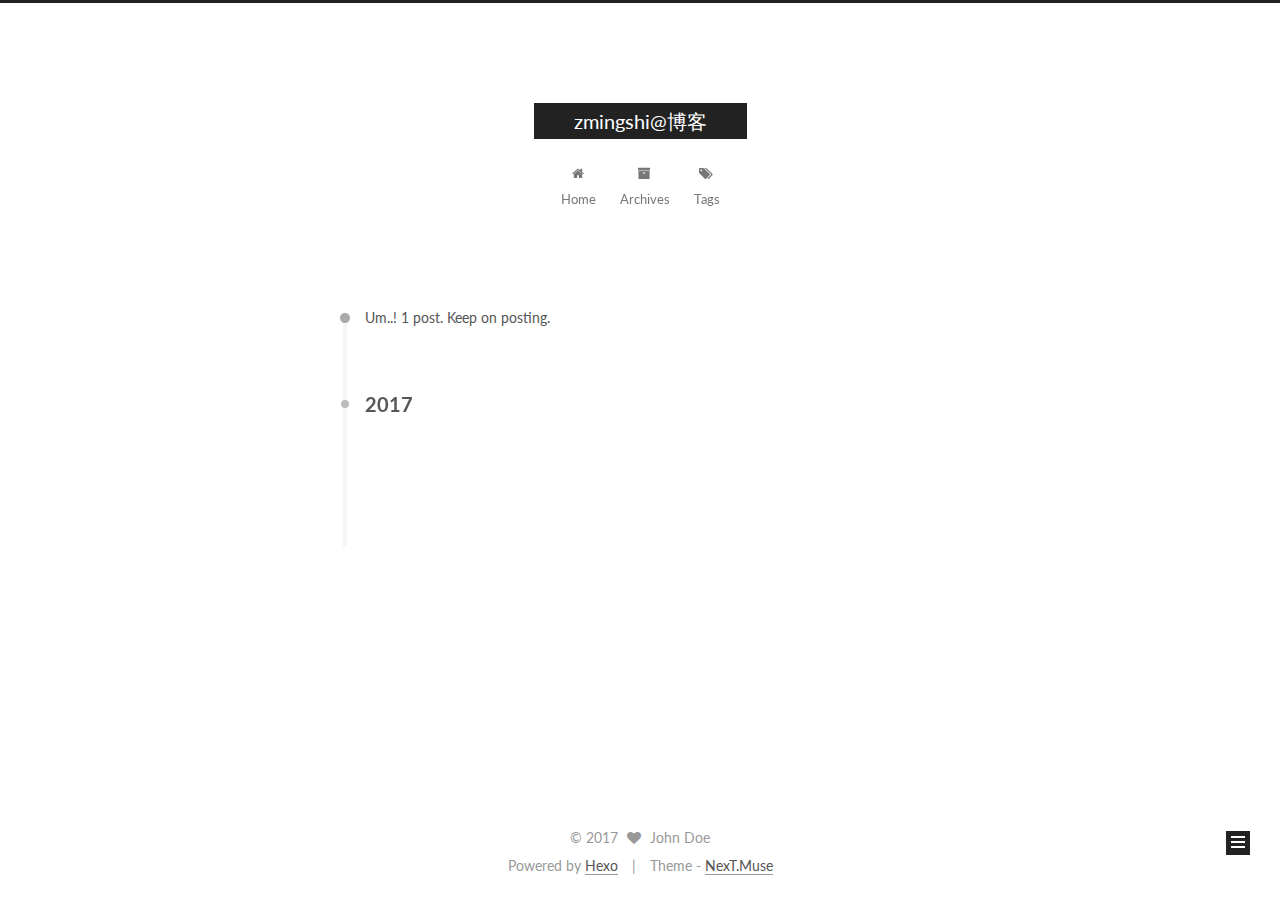
==== commit da3d1297: "Site updated: 2017-06-01 19:05:53" ====
--- a/archives/index.html
+++ b/archives/index.html
@@ -134,7 +134,7 @@
 
 
 
-  <title>Archiv | zmingshi@博客</title><!-- hexo-inject:begin --><!-- hexo-inject:end -->
+  <title>Archive | zmingshi@博客</title><!-- hexo-inject:begin --><!-- hexo-inject:end -->
 </head>
 
 <body itemscope itemtype="http://schema.org/WebPage" lang="">
@@ -201,7 +201,7 @@
             
               <i class="menu-item-icon fa fa-fw fa-home"></i> <br />
             
-            Startseite
+            Home
           </a>
         </li>
       
@@ -211,7 +211,7 @@
             
               <i class="menu-item-icon fa fa-fw fa-archive"></i> <br />
             
-            Archiv
+            Archives
           </a>
         </li>
       
@@ -253,7 +253,7 @@
       
         
       
-      Öhm..! Ein Artikel. Bleib dran.
+      Um..! 1 post. Keep on posting.
     </span>
 
     
@@ -347,7 +347,7 @@
             <div class="site-state-item site-state-posts">
               <a href="/archives">
                 <span class="site-state-item-count">1</span>
-                <span class="site-state-item-name">Artikel</span>
+                <span class="site-state-item-name">posts</span>
               </a>
             </div>
           
@@ -408,7 +408,7 @@
 
 
 <div class="powered-by">
-  Erstellt mit  <a class="theme-link" href="https://hexo.io">Hexo</a>
+  Powered by <a class="theme-link" href="https://hexo.io">Hexo</a>
 </div>
 
 <div class="theme-info">
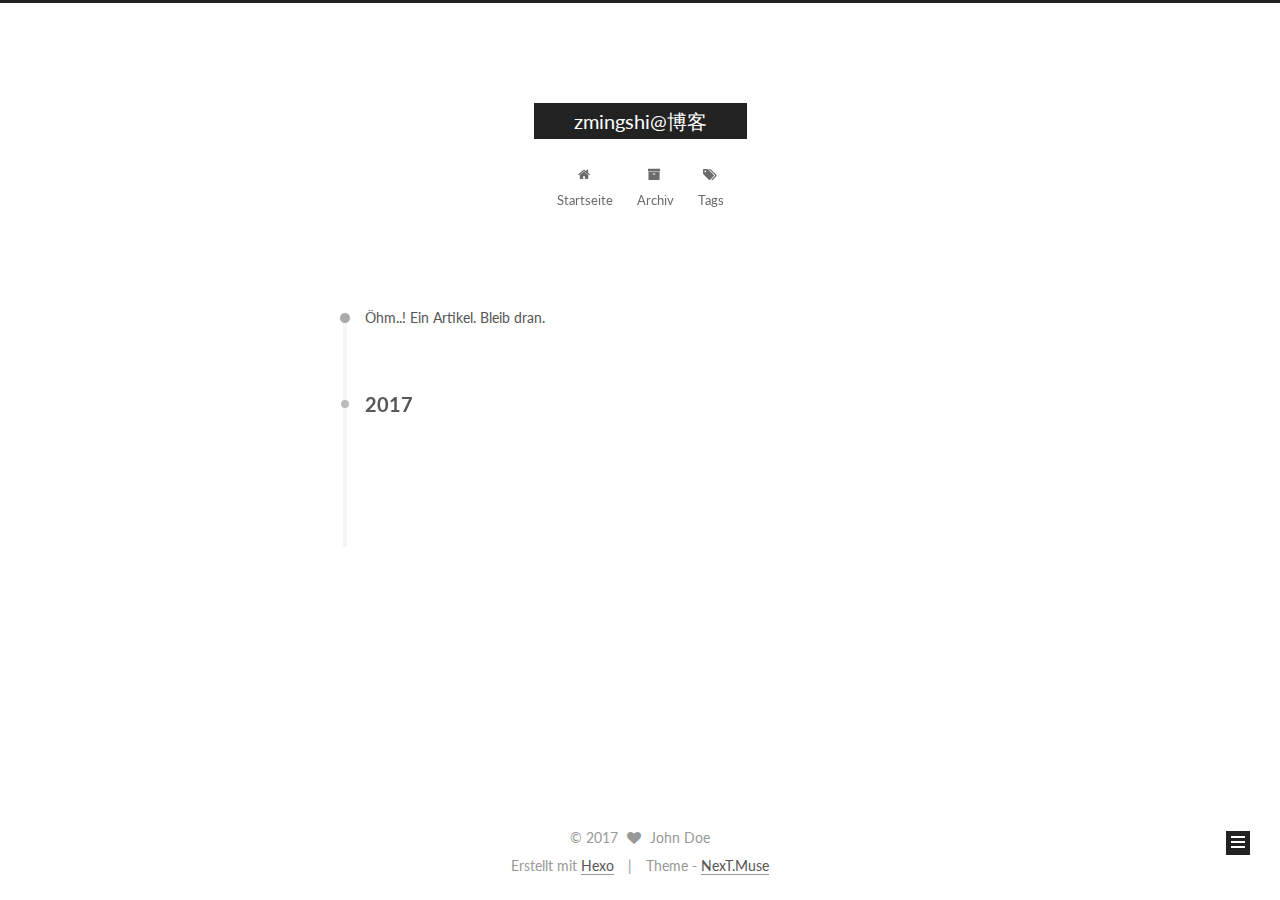
==== commit 2fdc9661: "Site updated: 2017-06-02 13:23:03" ====
--- a/archives/index.html
+++ b/archives/index.html
@@ -134,7 +134,7 @@
 
 
 
-  <title>Archive | zmingshi@博客</title><!-- hexo-inject:begin --><!-- hexo-inject:end -->
+  <title>Archiv | zmingshi@博客</title><!-- hexo-inject:begin --><!-- hexo-inject:end -->
 </head>
 
 <body itemscope itemtype="http://schema.org/WebPage" lang="">
@@ -201,7 +201,7 @@
             
               <i class="menu-item-icon fa fa-fw fa-home"></i> <br />
             
-            Home
+            Startseite
           </a>
         </li>
       
@@ -211,7 +211,7 @@
             
               <i class="menu-item-icon fa fa-fw fa-archive"></i> <br />
             
-            Archives
+            Archiv
           </a>
         </li>
       
@@ -253,7 +253,7 @@
       
         
       
-      Um..! 1 post. Keep on posting.
+      Öhm..! Ein Artikel. Bleib dran.
     </span>
 
     
@@ -347,7 +347,7 @@
             <div class="site-state-item site-state-posts">
               <a href="/archives">
                 <span class="site-state-item-count">1</span>
-                <span class="site-state-item-name">posts</span>
+                <span class="site-state-item-name">Artikel</span>
               </a>
             </div>
           
@@ -408,7 +408,7 @@
 
 
 <div class="powered-by">
-  Powered by <a class="theme-link" href="https://hexo.io">Hexo</a>
+  Erstellt mit  <a class="theme-link" href="https://hexo.io">Hexo</a>
 </div>
 
 <div class="theme-info">
--- a/css/main.css
+++ b/css/main.css
@@ -1676,7 +1676,7 @@
   width: 4px;
   height: 4px;
   border-radius: 50%;
-  background: #e2ffaf;
+  background: #6198ff;
 }
 .links-of-blogroll {
   font-size: 13px;
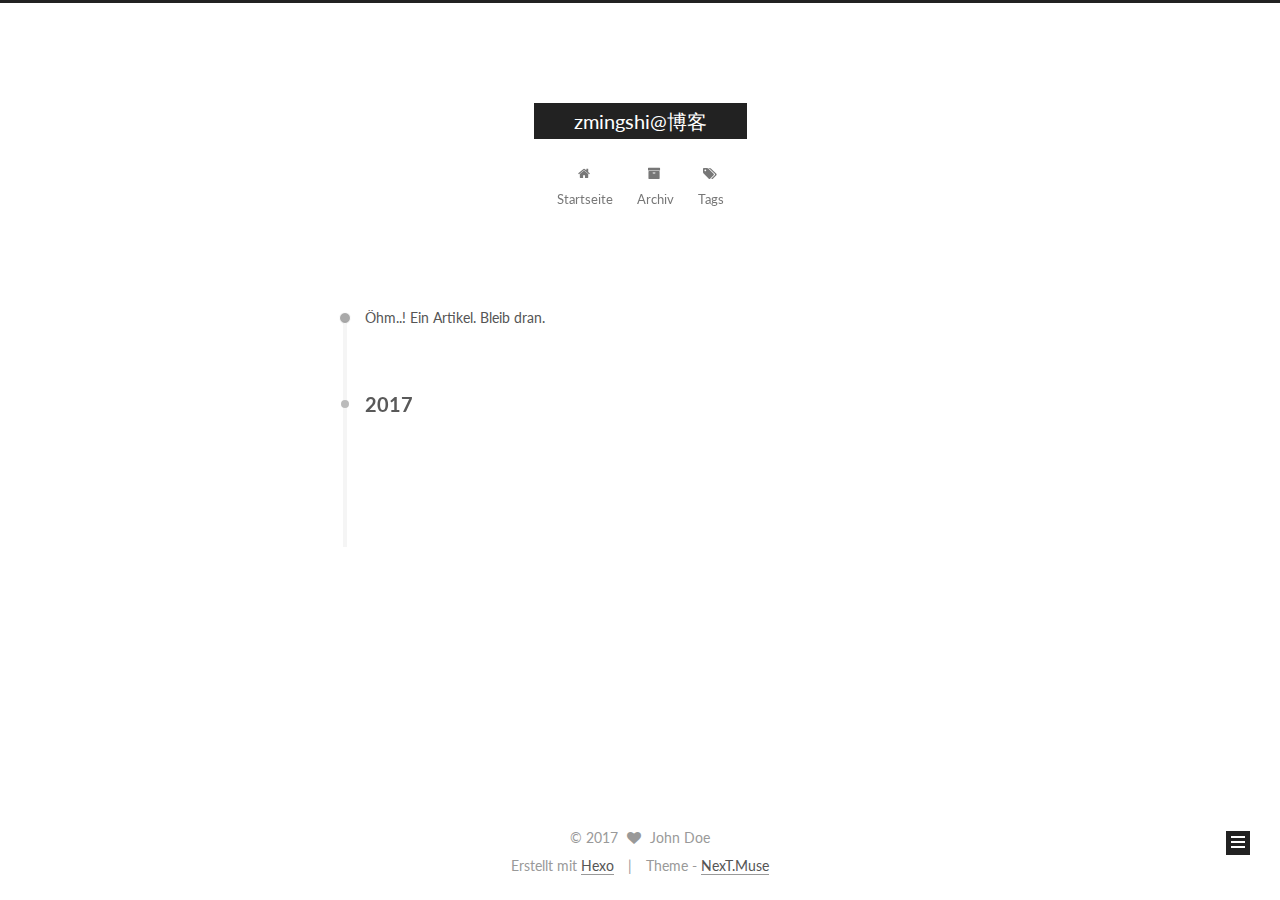
==== commit 66458d1d: "Site updated: 2017-06-02 13:48:28" ====
--- a/archives/index.html
+++ b/archives/index.html
@@ -355,6 +355,15 @@
           
 
           
+            
+            
+            <div class="site-state-item site-state-tags">
+              <a href="/tags/index.html">
+                <span class="site-state-item-count">3</span>
+                <span class="site-state-item-name">Tags</span>
+              </a>
+            </div>
+          
 
         </nav>
 
--- a/css/main.css
+++ b/css/main.css
@@ -1676,7 +1676,7 @@
   width: 4px;
   height: 4px;
   border-radius: 50%;
-  background: #6198ff;
+  background: #961bff;
 }
 .links-of-blogroll {
   font-size: 13px;
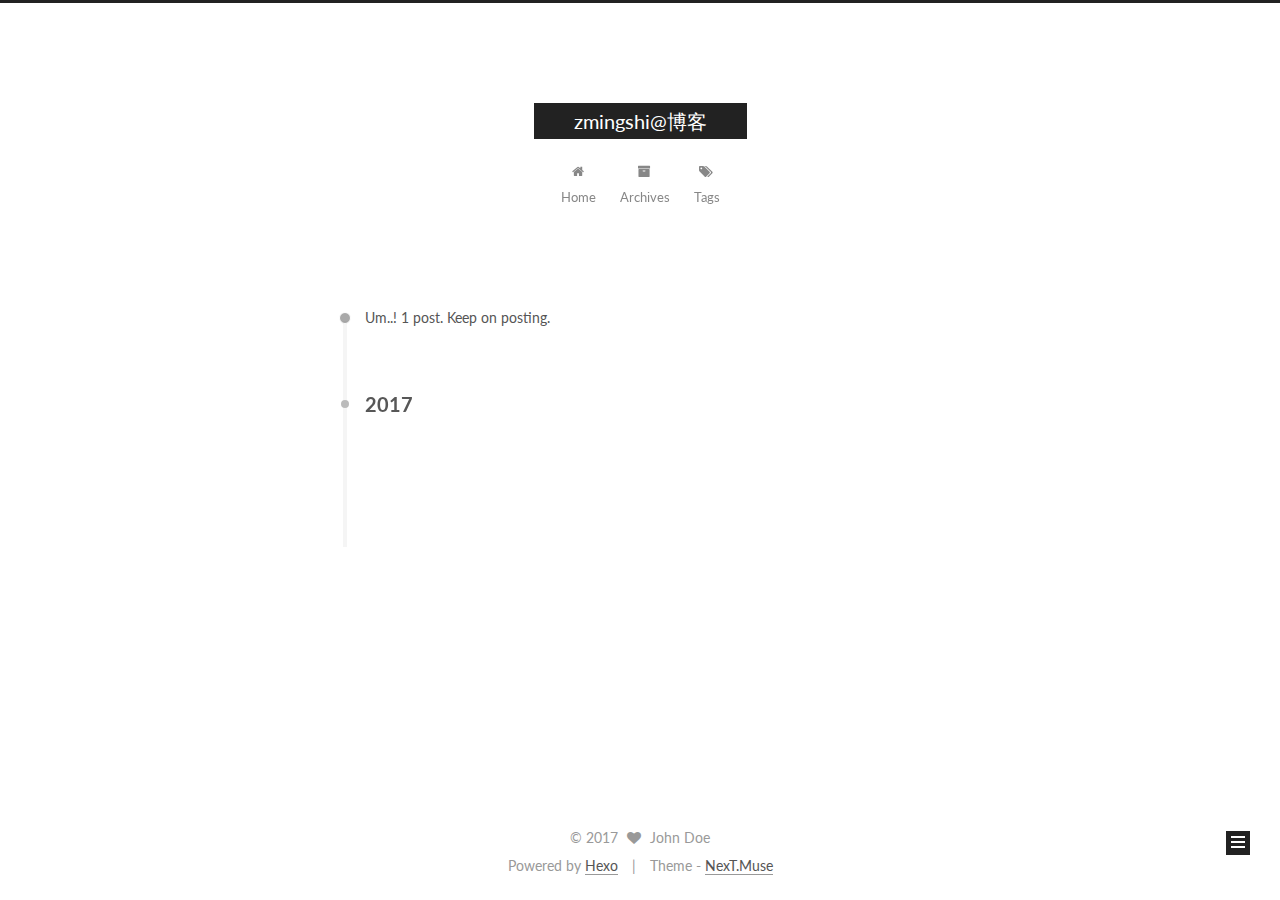
==== commit 76355b94: "Site updated: 2017-06-02 13:53:20" ====
--- a/archives/index.html
+++ b/archives/index.html
@@ -134,7 +134,7 @@
 
 
 
-  <title>Archiv | zmingshi@博客</title><!-- hexo-inject:begin --><!-- hexo-inject:end -->
+  <title>Archive | zmingshi@博客</title><!-- hexo-inject:begin --><!-- hexo-inject:end -->
 </head>
 
 <body itemscope itemtype="http://schema.org/WebPage" lang="">
@@ -201,7 +201,7 @@
             
               <i class="menu-item-icon fa fa-fw fa-home"></i> <br />
             
-            Startseite
+            Home
           </a>
         </li>
       
@@ -211,7 +211,7 @@
             
               <i class="menu-item-icon fa fa-fw fa-archive"></i> <br />
             
-            Archiv
+            Archives
           </a>
         </li>
       
@@ -253,7 +253,7 @@
       
         
       
-      Öhm..! Ein Artikel. Bleib dran.
+      Um..! 1 post. Keep on posting.
     </span>
 
     
@@ -277,9 +277,9 @@
 
       <h2 class="post-title">
         
-            <a class="post-title-link" href="/2017/06/01/logistic-regression/" itemprop="url">
+            <a class="post-title-link" href="/2017/06/01/逻辑回归/" itemprop="url">
               
-                <span itemprop="name">logistic_regression</span>
+                <span itemprop="name">逻辑回归</span>
               
             </a>
         
@@ -347,7 +347,7 @@
             <div class="site-state-item site-state-posts">
               <a href="/archives">
                 <span class="site-state-item-count">1</span>
-                <span class="site-state-item-name">Artikel</span>
+                <span class="site-state-item-name">posts</span>
               </a>
             </div>
           
@@ -360,7 +360,7 @@
             <div class="site-state-item site-state-tags">
               <a href="/tags/index.html">
                 <span class="site-state-item-count">3</span>
-                <span class="site-state-item-name">Tags</span>
+                <span class="site-state-item-name">tags</span>
               </a>
             </div>
           
@@ -417,7 +417,7 @@
 
 
 <div class="powered-by">
-  Erstellt mit  <a class="theme-link" href="https://hexo.io">Hexo</a>
+  Powered by <a class="theme-link" href="https://hexo.io">Hexo</a>
 </div>
 
 <div class="theme-info">
--- a/css/main.css
+++ b/css/main.css
@@ -1676,7 +1676,7 @@
   width: 4px;
   height: 4px;
   border-radius: 50%;
-  background: #961bff;
+  background: #948fff;
 }
 .links-of-blogroll {
   font-size: 13px;
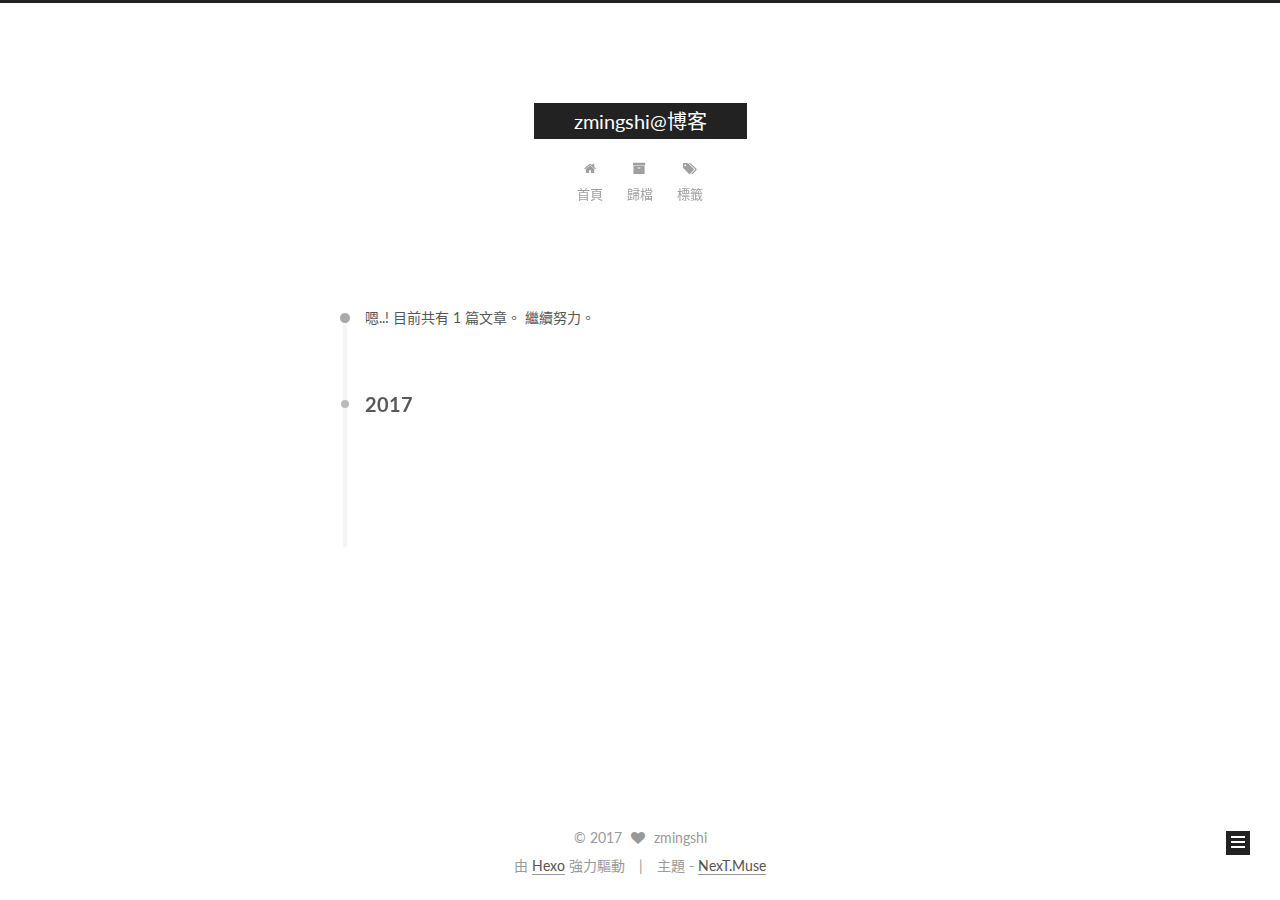
==== commit a2e31865: "Site updated: 2017-06-02 14:16:38" ====
--- a/archives/index.html
+++ b/archives/index.html
@@ -5,7 +5,7 @@
   
 
 
-<html class="theme-next muse use-motion" lang="">
+<html class="theme-next muse use-motion" lang="zh-hk">
 <head>
   <!-- hexo-inject:begin --><!-- hexo-inject:end --><meta charset="UTF-8"/>
 <meta http-equiv="X-UA-Compatible" content="IE=edge" />
@@ -114,7 +114,7 @@
     motion: true,
     duoshuo: {
       userId: '0',
-      author: 'Author'
+      author: '博主'
     },
     algolia: {
       applicationID: '',
@@ -134,10 +134,10 @@
 
 
 
-  <title>Archive | zmingshi@博客</title><!-- hexo-inject:begin --><!-- hexo-inject:end -->
+  <title>歸檔 | zmingshi@博客</title><!-- hexo-inject:begin --><!-- hexo-inject:end -->
 </head>
 
-<body itemscope itemtype="http://schema.org/WebPage" lang="">
+<body itemscope itemtype="http://schema.org/WebPage" lang="zh-hk">
 
   
 
@@ -201,7 +201,7 @@
             
               <i class="menu-item-icon fa fa-fw fa-home"></i> <br />
             
-            Home
+            首頁
           </a>
         </li>
       
@@ -211,7 +211,7 @@
             
               <i class="menu-item-icon fa fa-fw fa-archive"></i> <br />
             
-            Archives
+            歸檔
           </a>
         </li>
       
@@ -221,7 +221,7 @@
             
               <i class="menu-item-icon fa fa-fw fa-tags"></i> <br />
             
-            Tags
+            標籤
           </a>
         </li>
       
@@ -253,7 +253,7 @@
       
         
       
-      Um..! 1 post. Keep on posting.
+      嗯..! 目前共有 1 篇文章。 繼續努力。
     </span>
 
     
@@ -335,8 +335,8 @@
         <div class="site-author motion-element" itemprop="author" itemscope itemtype="http://schema.org/Person">
           <img class="site-author-image" itemprop="image"
                src="/images/avatar.gif"
-               alt="John Doe" />
-          <p class="site-author-name" itemprop="name">John Doe</p>
+               alt="zmingshi" />
+          <p class="site-author-name" itemprop="name">zmingshi</p>
            
               <p class="site-description motion-element" itemprop="description"></p>
           
@@ -347,7 +347,7 @@
             <div class="site-state-item site-state-posts">
               <a href="/archives">
                 <span class="site-state-item-count">1</span>
-                <span class="site-state-item-name">posts</span>
+                <span class="site-state-item-name">文章</span>
               </a>
             </div>
           
@@ -360,7 +360,7 @@
             <div class="site-state-item site-state-tags">
               <a href="/tags/index.html">
                 <span class="site-state-item-count">3</span>
-                <span class="site-state-item-name">tags</span>
+                <span class="site-state-item-name">標籤</span>
               </a>
             </div>
           
@@ -412,16 +412,16 @@
   <span class="with-love">
     <i class="fa fa-heart"></i>
   </span>
-  <span class="author" itemprop="copyrightHolder">John Doe</span>
+  <span class="author" itemprop="copyrightHolder">zmingshi</span>
 </div>
 
 
 <div class="powered-by">
-  Powered by <a class="theme-link" href="https://hexo.io">Hexo</a>
+  由 <a class="theme-link" href="https://hexo.io">Hexo</a> 強力驅動
 </div>
 
 <div class="theme-info">
-  Theme -
+  主題 -
   <a class="theme-link" href="https://github.com/iissnan/hexo-theme-next">
     NexT.Muse
   </a>
--- a/css/main.css
+++ b/css/main.css
@@ -1676,7 +1676,7 @@
   width: 4px;
   height: 4px;
   border-radius: 50%;
-  background: #948fff;
+  background: #b6ff11;
 }
 .links-of-blogroll {
   font-size: 13px;
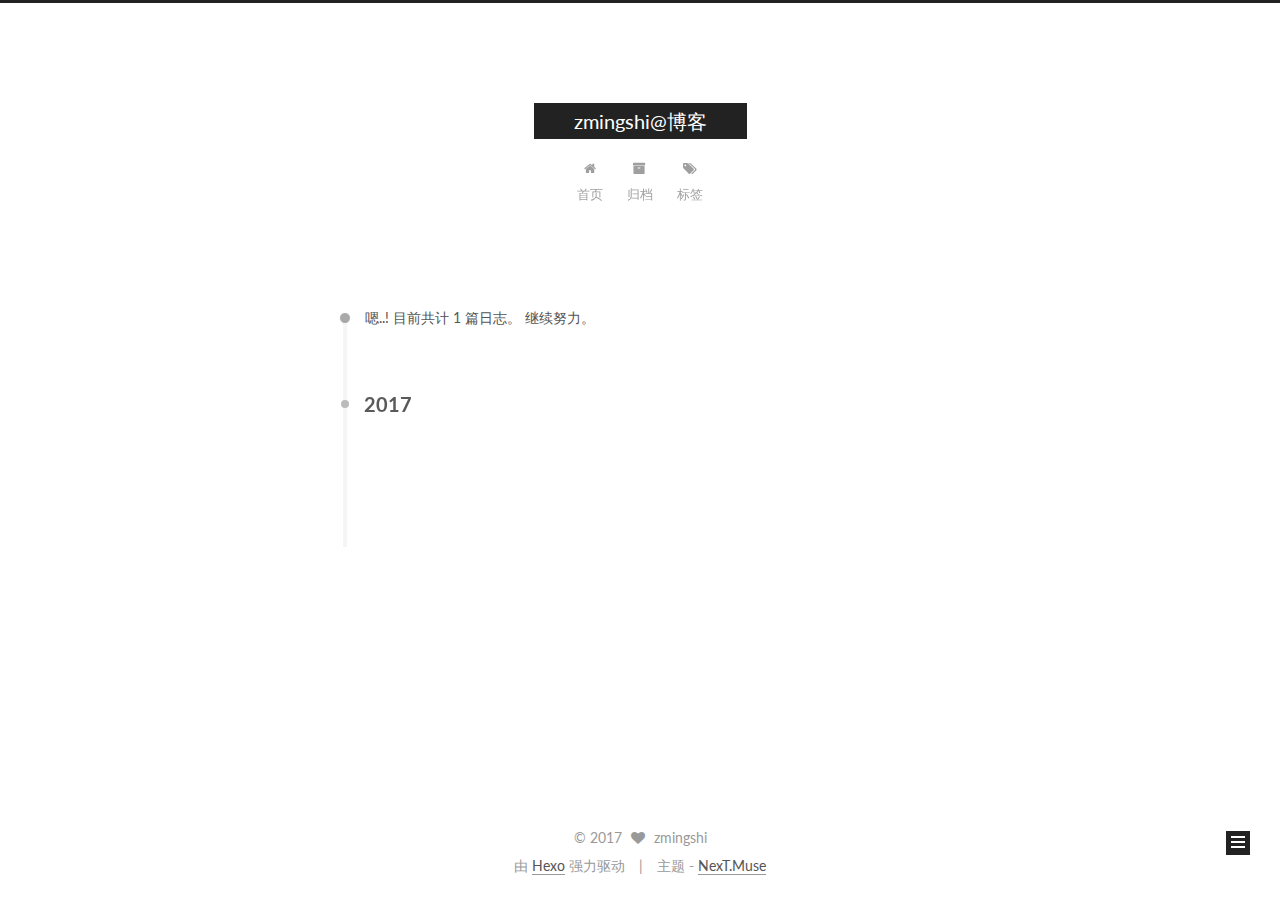
==== commit 9eff7a77: "Site updated: 2017-06-02 14:20:55" ====
--- a/archives/index.html
+++ b/archives/index.html
@@ -5,7 +5,7 @@
   
 
 
-<html class="theme-next muse use-motion" lang="zh-hk">
+<html class="theme-next muse use-motion" lang="zh-Hans">
 <head>
   <!-- hexo-inject:begin --><!-- hexo-inject:end --><meta charset="UTF-8"/>
 <meta http-equiv="X-UA-Compatible" content="IE=edge" />
@@ -134,10 +134,10 @@
 
 
 
-  <title>歸檔 | zmingshi@博客</title><!-- hexo-inject:begin --><!-- hexo-inject:end -->
+  <title>归档 | zmingshi@博客</title><!-- hexo-inject:begin --><!-- hexo-inject:end -->
 </head>
 
-<body itemscope itemtype="http://schema.org/WebPage" lang="zh-hk">
+<body itemscope itemtype="http://schema.org/WebPage" lang="zh-Hans">
 
   
 
@@ -201,7 +201,7 @@
             
               <i class="menu-item-icon fa fa-fw fa-home"></i> <br />
             
-            首頁
+            首页
           </a>
         </li>
       
@@ -211,7 +211,7 @@
             
               <i class="menu-item-icon fa fa-fw fa-archive"></i> <br />
             
-            歸檔
+            归档
           </a>
         </li>
       
@@ -221,7 +221,7 @@
             
               <i class="menu-item-icon fa fa-fw fa-tags"></i> <br />
             
-            標籤
+            标签
           </a>
         </li>
       
@@ -253,7 +253,7 @@
       
         
       
-      嗯..! 目前共有 1 篇文章。 繼續努力。
+      嗯..! 目前共计 1 篇日志。 继续努力。
     </span>
 
     
@@ -347,7 +347,7 @@
             <div class="site-state-item site-state-posts">
               <a href="/archives">
                 <span class="site-state-item-count">1</span>
-                <span class="site-state-item-name">文章</span>
+                <span class="site-state-item-name">日志</span>
               </a>
             </div>
           
@@ -360,7 +360,7 @@
             <div class="site-state-item site-state-tags">
               <a href="/tags/index.html">
                 <span class="site-state-item-count">3</span>
-                <span class="site-state-item-name">標籤</span>
+                <span class="site-state-item-name">标签</span>
               </a>
             </div>
           
@@ -417,11 +417,11 @@
 
 
 <div class="powered-by">
-  由 <a class="theme-link" href="https://hexo.io">Hexo</a> 強力驅動
+  由 <a class="theme-link" href="https://hexo.io">Hexo</a> 强力驱动
 </div>
 
 <div class="theme-info">
-  主題 -
+  主题 -
   <a class="theme-link" href="https://github.com/iissnan/hexo-theme-next">
     NexT.Muse
   </a>
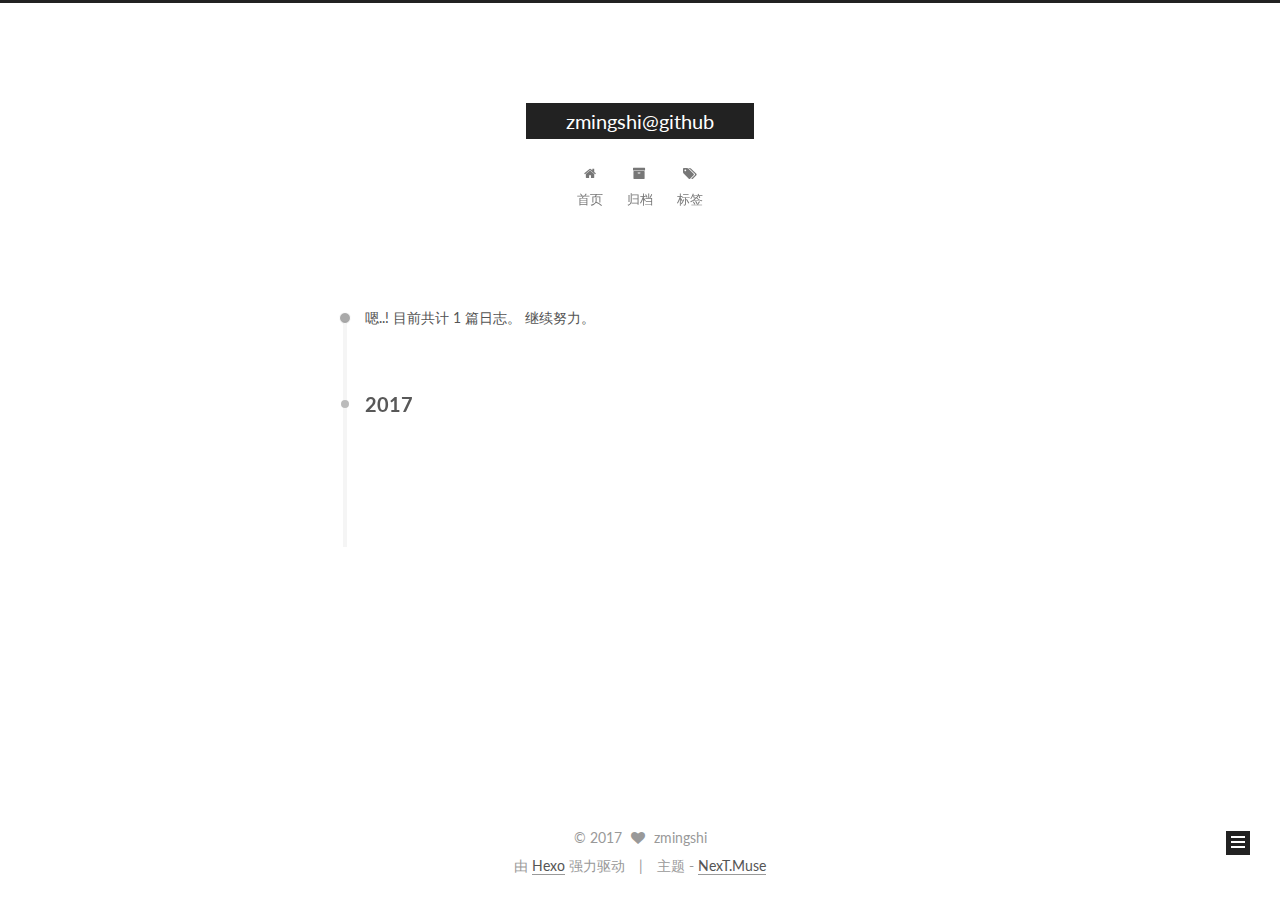
==== commit ec70fdbc: "Site updated: 2017-06-02 14:37:13" ====
--- a/archives/index.html
+++ b/archives/index.html
@@ -83,7 +83,7 @@
 
 
 
-  <link rel="alternate" href="/atom.xml" title="zmingshi@博客" type="application/atom+xml" />
+  <link rel="alternate" href="/atom.xml" title="zmingshi@github" type="application/atom+xml" />
 
 
 
@@ -96,11 +96,11 @@
 
 
 <meta property="og:type" content="website">
-<meta property="og:title" content="zmingshi@博客">
+<meta property="og:title" content="zmingshi@github">
 <meta property="og:url" content="http://yoursite.com/archives/index.html">
-<meta property="og:site_name" content="zmingshi@博客">
+<meta property="og:site_name" content="zmingshi@github">
 <meta name="twitter:card" content="summary">
-<meta name="twitter:title" content="zmingshi@博客">
+<meta name="twitter:title" content="zmingshi@github">
 
 
 
@@ -134,7 +134,7 @@
 
 
 
-  <title>归档 | zmingshi@博客</title><!-- hexo-inject:begin --><!-- hexo-inject:end -->
+  <title>归档 | zmingshi@github</title><!-- hexo-inject:begin --><!-- hexo-inject:end -->
 </head>
 
 <body itemscope itemtype="http://schema.org/WebPage" lang="zh-Hans">
@@ -171,7 +171,7 @@
     <div class="custom-logo-site-title">
       <a href="/"  class="brand" rel="start">
         <span class="logo-line-before"><i></i></span>
-        <span class="site-title">zmingshi@博客</span>
+        <span class="site-title">zmingshi@github</span>
         <span class="logo-line-after"><i></i></span>
       </a>
     </div>
